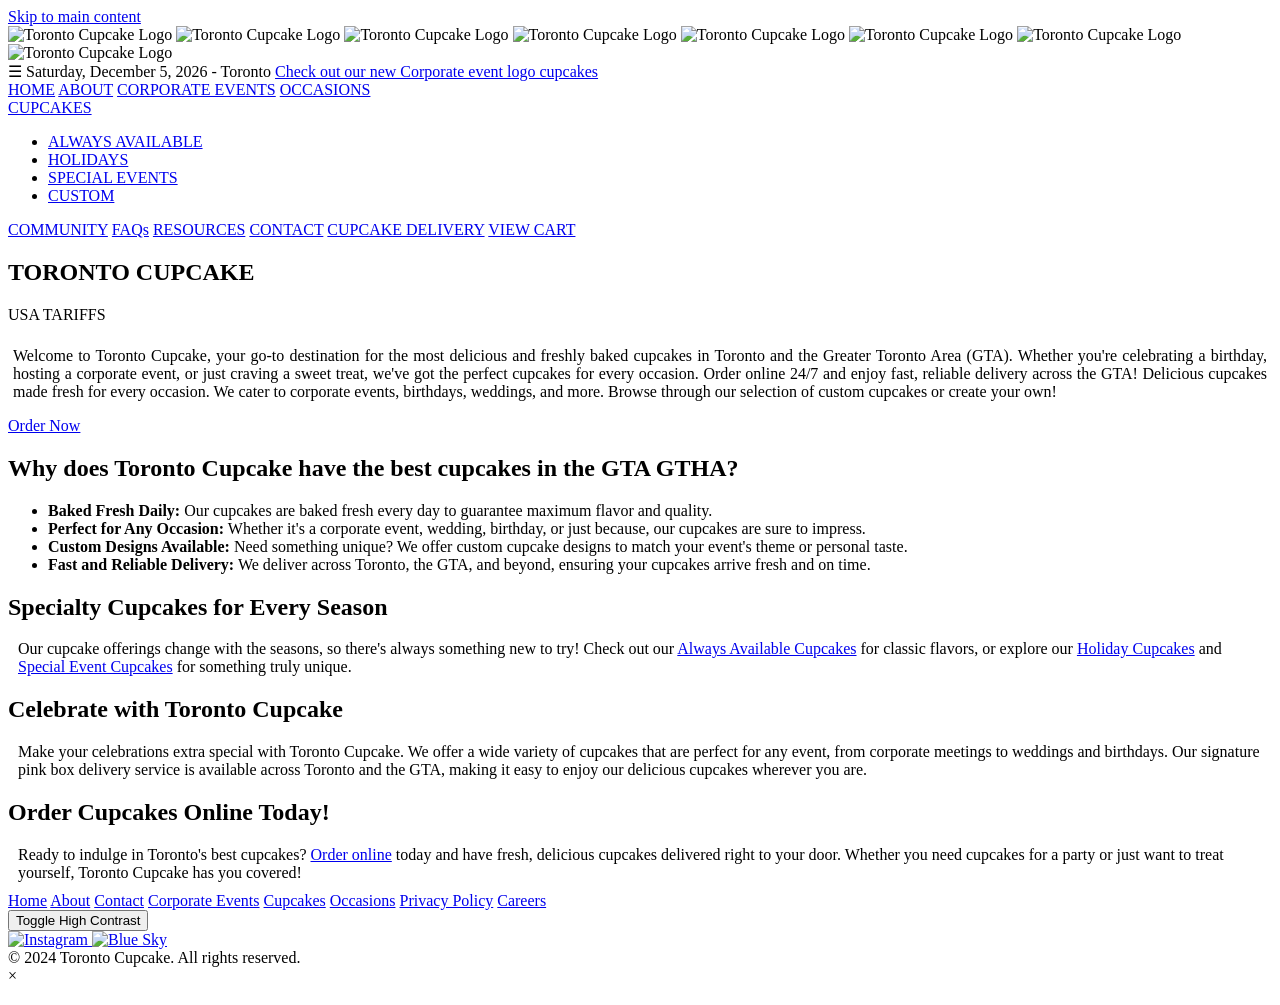
==== index.html @ e8a752e3 "Add files via upload" ====
<!DOCTYPE html>
<html lang="en">
<head>
<!-- Google Tag Manager -->
<script>(function(w,d,s,l,i){w[l]=w[l]||[];w[l].push({'gtm.start':
new Date().getTime(),event:'gtm.js'});var f=d.getElementsByTagName(s)[0],
j=d.createElement(s),dl=l!='dataLayer'?'&l='+l:'';j.async=true;j.src=
'https://www.googletagmanager.com/gtm.js?id='+i+dl;f.parentNode.insertBefore(j,f);
})(window,document,'script','dataLayer','GTM-TCFWH7NT');</script>
<!-- End Google Tag Manager -->
    <title>Toronto Cupcake - Home</title>
    <meta name="robots" content="index, follow">
    <meta name="description" content="Toronto Cupcake cupcakes baked fresh daily customized and delivered">
    <meta charset="UTF-8">
    <meta name="viewport" content="width=device-width, initial-scale=1.0">
        <!-- Open Graph Meta Tags (OG) for Social Media Optimization -->
    <meta property="og:title" content="Home Page for Toronto Cupcake"> <!-- Placeholder for the title -->
    <meta property="og:description" content="Toronto Cupcake cupakes baked fresh daily customized and delivered"> <!-- Placeholder for description -->
    <meta property="og:image" content="images/LogoTOCC,png"> <!-- Placeholder for an image URL -->
    <meta property="og:url" content="index.html"> <!-- Placeholder for the page URL -->
    <meta property="og:type" content="website"> <!-- This is usually 'website' for most pages -->
    <!-- Meta for twitter -->
    <meta name="twitter:card" content="summary_large_image">
    <meta name="twitter:title" content="Home Page for Toronto Cupcake">  <!-- Placeholder for page title -->
    <meta name="twitter:description" content="Toronto Cupcake cupakes baked fresh daily customized and delivered"> <!-- Placeholder for description -->
    <meta name="twitter:image" content="images/LogoTOCC,png"> <!-- Placeholder for an image URL -->
    <meta name="author" content="Toronto Cupcake"> 
    <link rel="stylesheet" href="css/torontocupcake.css">
    <link rel="shortcut icon" href="favicon.ico" />
    <link rel="canonical" href="index.html" />
    <link rel="apple-touch-icon" href="apple_touch_icon_180x180.png" sizes="180x180" />
    <link rel="apple-touch-icon" href="apple_touch_icon_152x152.png" sizes="152x152" />
    <link rel="apple-touch-icon" href="apple_touch_icon_120x120.png" sizes="120x120" />
    <link rel="apple-touch-icon" href="apple_touch_icon_57x57.png" sizes="57x57" />
    <link rel="apple-touch-icon-precomposed" href="apple_touch_icon_180x180.png" sizes="180x180" />
    <link rel="apple-touch-icon-precomposed" href="apple_touch_icon_152x152.png" sizes="152x152" />
    <link rel="apple-touch-icon-precomposed" href="apple_touch_icon_120x120.png" sizes="120x120" />
    <link rel="apple-touch-icon-precomposed" href="apple_touch_icon_57x57.png" sizes="57x57" />
<!-- Google tag (gtag.js) -->
<script async src="https://www.googletagmanager.com/gtag/js?id=G-WXZ913YS10"></script>
<script>
  window.dataLayer = window.dataLayer || [];
  function gtag(){dataLayer.push(arguments);}
  gtag('js', new Date());
  gtag('config', 'G-WXZ913YS10');
</script>
<!--Start of Tawk.to Script-->
<script type="text/javascript">
var Tawk_API=Tawk_API||{}, Tawk_LoadStart=new Date();
(function(){
var s1=document.createElement("script"),s0=document.getElementsByTagName("script")[0];
s1.async=true;
s1.src='https://embed.tawk.to/647d6f3f7957702c744bc774/1h24vl45j';
s1.charset='UTF-8';
s1.setAttribute('crossorigin','*');
s0.parentNode.insertBefore(s1,s0);
})();
</script>
<script type="application/ld+json">
{
  "@context": "https://schema.org",
  "@type": "Organization",
  "name": "Toronto Cupcake",
  "telephone": "647-478-9464",
  "url": "https://www.torontocupcake.com",
  "logo": "images/logo.png",
  "sameAs": [
    "https://www.instagram.com/torontocupcake"
  ]
}
</script>

<script type="application/ld+json">
{
  "@context": "https://schema.org",
  "@type": "LocalBusiness",
  "name": "Toronto Cupcake",
  "image": "images/logo.png",
  "url": "https://www.torontocupcake.com",
  "telephone": "647-478-9464",
  "address": {
  "@type": "PostalAddress",
  "addressLocality": "Toronto",
  "addressRegion": "ON",
  "addressCountry": "CA"
    },
  "contactPoint": [
    {
      "@type": "ContactPoint",
      "telephone": "+1-877-334-9468",
      "contactType": "Customer Service",
      "areaServed": "North America"
    },
    {
      "@type": "ContactPoint",
      "telephone": "+001-647-478-9464",
      "contactType": "Customer Service",
      "areaServed": "Outside North America"
    },
    {
      "@type": "ContactPoint",
      "telephone": "647-478-9464",
      "contactType": "Customer Service",
      "areaServed": "Toronto and GTA"
    }
  ],
  "email": "mailto:inquiry@torontocupcake.com",
"areaServed": [
    {
      "@type": "Place",
      "name": "Mississauga",
      "postalCode": ["l4t", "l4v", "l4w", "l4x", "l4y", "l4z", "l5a", "l5b", "l5c", "l5e", "l5g", "l5h", "l5j", "l5k", "l5l", "l5m", "l5n", "l5p", "l5r", "l5s", "l5t", "l5v", "l5w"]
    },
    {
      "@type": "Place",
      "name": "Toronto",
      "postalCode": ["m4b", "m4c", "m4e", "m4h", "m4j", "m4k", "m4l", "m4m", "m4s", "m4t", "m4v", "m4w", "m4x", "m4y", "m5a", "m5b", "m5c", "m5e", "m5g", "m5h", "m5j", "m5k", "m5l", "m5p", "m5r", "m5s", "m5t", "m5v", "m5w", "m5x", "m6g", "m6h", "m6j", "m6k", "m7a"]
    },
    {
      "@type": "Place",
      "name": "Scarborough",
      "postalCode": ["m1g", "m1h", "m1j", "m1k", "m1l", "m1m", "m1n", "m1p", "m1r", "m1b", "m1c", "m1e", "m1s", "m1t", "m1v", "m1w", "m1x"]
    },
    {
      "@type": "Place",
      "name": "North York",
      "postalCode": ["m2l", "m2p", "m3a", "m3b", "m3c", "m4a", "m4g", "m4n", "m4p", "m4r", "m5m", "m5n", "m6a", "m6b", "m6c", "m6e", "m6l", "m6m", "m6n", "m2h", "m2j", "m2k", "m2m", "m2n", "m2r", "m3h", "m3j", "m3k", "m3m", "m3l", "m3n", "m3r"]
    },
    {
      "@type": "Place",
      "name": "Etobicoke",
      "postalCode": ["m8v", "m8w", "m8x", "m8y", "m8z", "m9a", "m9b", "m9n", "m9p", "m9r", "m9c", "m9l", "m9m", "m9v", "m9w"]
    },
    {
      "@type": "Place",
      "name": "Vaughan",
      "postalCode": ["l4h", "l4j", "l4k", "l4l", "l6a", "l6b", "l6c", "l6e"]
    },
    {
      "@type": "Place",
      "name": "Brampton",
      "postalCode": ["l6p", "l6r", "l6s", "l6t", "l6v", "l6w", "l6x", "l6y", "l6z", "l7a"]
    },
    {
      "@type": "Place",
      "name": "Hamilton",
      "postalCode": ["l0r", "l8l", "l8m", "l8n", "l8p", "l8r", "l8s", "l8t", "l8v", "l8w", "l9a", "l9b", "l9c", "l9h", "l9k"]
    },
    {
      "@type": "Place",
      "name": "Oshawa",
      "postalCode": ["l1e", "l1g", "l1h", "l1j", "l1k", "l1n", "l1p", "l1r", "l1s"]
    },
    {
      "@type": "Place",
      "name": "Markham",
      "postalCode": ["l3p", "l3r", "l3s", "l3t", "l6c", "l6e", "l6g"]
    },
    {
      "@type": "Place",
      "name": "Ajax",
      "postalCode": ["l1s", "l1t", "l1z"]
    },
    {
      "@type": "Place",
      "name": "Pickering",
      "postalCode": ["l1v", "l1w", "l1x", "l1y"]
    },
    {
      "@type": "Place",
      "name": "Aurora",
      "postalCode": ["l4g"]
    },
    {
      "@type": "Place",
      "name": "Richmond Hill",
      "postalCode": ["l4b", "l4c", "l4e", "l4s"]
    },
    {
      "@type": "Place",
      "name": "King City",
      "postalCode": ["l7b"]
    },
    {
      "@type": "Place",
      "name": "Oakville",
      "postalCode": ["l6h", "l6j", "l6k", "l6l", "l6m"]
    },
    {
      "@type": "Place",
      "name": "Milton",
      "postalCode": ["l9t"]
    },
    {
      "@type": "Place",
      "name": "Scugog",
      "postalCode": ["l9l"]
    },
    {
      "@type": "Place",
      "name": "Burlington",
      "postalCode": ["l7l", "l7m", "l7n", "l7p", "l7r", "l7t"]
    },
    {
      "@type": "Place",
      "name": "Clarington",
      "postalCode": ["l1b", "l1c", "l1e", "l1h"]
    },
    {
      "@type": "Place",
      "name": "Uxbridge",
      "postalCode": ["l9p"]
    },
    {
      "@type": "Place",
      "name": "Georgina",
      "postalCode": ["l0e", "l4p"]
    },
    {
      "@type": "Place",
      "name": "Whitchurch-Stouffville",
      "postalCode": ["l4a"]
    },
    {
      "@type": "Place",
      "name": "East Gwillimbury",
      "postalCode": ["l0g", "l9n"]
    },
    {
      "@type": "Place",
      "name": "Halton Hills",
      "postalCode": ["l7g"]
    },
    {
      "@type": "Place",
      "name": "Newmarket",
      "postalCode": ["l3x", "l3y"]
    },
    {
      "@type": "Place",
      "name": "Brock",
      "postalCode": ["l0e", "l0k"]
    },
    {
      "@type": "Place",
      "name": "Whitby",
      "postalCode": ["l1m", "l1n", "l1p", "l1r"]
    }
  ],
  "openingHours": "Mo-Su 07:00-22:00",
  "priceRange": "$$",
  "servesCuisine": "Desserts",
  "category": ["Cupcake Bakery", "Catering", "Retail"]
}
</script>
</head>

<body>
    <a href="#main-content" class="skip-link">Skip to main content</a>
<header class="masthead"  role="banner">
    <div class="logo-container">
            <img src="images/transparent-TO-logo.png" alt="Toronto Cupcake Logo" class="logo">
            <img src="images/transparent-TO-logo.png" alt="Toronto Cupcake Logo" class="logo" aria-hidden="true">
            <img src="images/transparent-TO-logo.png" alt="Toronto Cupcake Logo" class="logo" aria-hidden="true">
            <img src="images/transparent-TO-logo.png" alt="Toronto Cupcake Logo" class="logo" aria-hidden="true">
            <img src="images/transparent-TO-logo.png" alt="Toronto Cupcake Logo" class="logo" aria-hidden="true">
            <img src="images/transparent-TO-logo.png" alt="Toronto Cupcake Logo" class="logo" aria-hidden="true">
            <img src="images/transparent-TO-logo.png" alt="Toronto Cupcake Logo" class="logo" aria-hidden="true">       
            <img src="images/transparent-TO-logo.png" alt="Toronto Cupcake Logo" class="logo" aria-hidden="true">     
    </div>

    <div class="pink-bar">
        <span class="openNav" aria-label="Open Navigation">&#9776;</span> <!-- Hamburger icon -->
        <span class="date-text"></span>
        <span class="promo-text"><a href="#" aria-label="Check out our new Corporate event logo cupcakes">Check out our new Corporate event logo cupcakes</a></span>
    </div>
</header>


<!-- Sidenav (Hamburger Menu) -->
<div id="mySidenav" class="sidenav"  role="navigation" aria-label="Main Navigation" aria-live="polite">
        <a href="index.html" aria-label="Toronto Cupcake's home page">HOME</a>
        <a href="about.html" aria-label="About Toronto Cupcake">ABOUT</a>
        <a href="CorporateEvents.html" aria-label="Page for Corporate events">CORPORATE EVENTS</a>
        <a  href="occasions.html" aria-label="Some occasions Toronto Cupcake supports">OCCASIONS</a>
    <div class="submenu-parent">
        <a href="#" class="submenu-toggle"  aria-expanded="false" aria-controls="submenu1" aria-label="Expand Cupcake options">CUPCAKES</a>
            <ul id="submenu1" class="submenu" aria-hidden="true">
                <li><a href="cupcakes.html#Always-Available" aria-label="Cupcakes available every day">ALWAYS AVAILABLE</a></li>
                <li><a href="cupcakes.html#Holidays" aria-label="Cupcakes available for different holidays">HOLIDAYS</a></li>
                <li><a href="cupcakes.html#Special-Events" aria-label="Cupcakes available for special events">SPECIAL EVENTS</a></li>
                <li><a href="cupcakes.html#Custom" aria-label="Cupcakes customized">CUSTOM</a></li>
            </ul>
    </div>
        <a href="givingback.html" aria-label="Toronto Cupcake's community page">COMMUNITY</a>
        <a href="faqs.html" aria-label="Toronto Cupcake Facts and Questions">FAQs</a>
        <a href="resources.html" aria-label="Resources that might prove helpful">RESOURCES</a>
        <a href="contact.html" aria-label="Toronto Cupcake contact information" >CONTACT</a>
        <a href="delivery.html" aria-label="Toronto Cupcake delivery">CUPCAKE DELIVERY</a> 
        <a href="cgi-bin/html-cart/html-cart.cgi?action=display_cart&amp;page=cupcakes.html" aria-label="Shopping Cart">VIEW CART</a>    
</div>

  <!-- Main Content Section -->
  <main  id="main-content">
    <section>
      <h1 class="center wide-large fontsize2-5">TORONTO CUPCAKE</h1>
      <div id="announcement-banner" class="hidden">
        <button id="announcement-trigger"></button>
      </div>

        <picture class="center">
            <source media="(max-width: 600px)" srcset="images/main-mobile.webp">
            <source media="(max-width: 992px)" srcset="images/main-tablet.webp">
            <img src="images/main-desktop.webp" alt="Toronto cupcake - Toronto cupcakes">
        </picture>
    </section>

    <section>
<!-- Welcome Paragraph -->
<p class="center" style="margin: 5px; text-align: justify;">
    Welcome to Toronto Cupcake, your go-to destination for the most delicious and freshly baked cupcakes in Toronto and the Greater Toronto Area (GTA). Whether you're celebrating a birthday, hosting a corporate event, or just craving a sweet treat, we've got the perfect cupcakes for every occasion. Order online 24/7 and enjoy fast, reliable delivery across the GTA!  Delicious cupcakes made fresh for every occasion. We cater to corporate events, birthdays, weddings, and more. Browse through our selection of custom cupcakes or create your own!<p class="center">
      <a href="cupcakes.html" class="order-now-btn" aria-label="Order Now">Order Now</a></p>
</p>
<!-- Why are Toronto Cupcake the best in the GTA GTHA -->
<h2 class="center">Why does Toronto Cupcake have the best cupcakes in the GTA GTHA?</h2>
<div class="content flex-container" >
    <div class="flex-item">
        <ul  >
            <li><strong>Baked Fresh Daily:</strong> Our cupcakes are baked fresh every day to guarantee maximum flavor and quality.</li>
            <li><strong>Perfect for Any Occasion:</strong> Whether it's a corporate event, wedding, birthday, or just because, our cupcakes are sure to impress.</li>
            <li><strong>Custom Designs Available:</strong> Need something unique? We offer custom cupcake designs to match your event's theme or personal taste.</li>
            <li><strong>Fast and Reliable Delivery:</strong> We deliver across Toronto, the GTA, and beyond, ensuring your cupcakes arrive fresh and on time.</li>
        </ul>
    </div>
</div>

<!-- Specialty Cupcakes for Every Season -->
<h2 class="center">Specialty Cupcakes for Every Season</h2>
<p  style="margin: 10px;">
    Our cupcake offerings change with the seasons, so there's always something new to try! Check out our <a href="cupcakes.html#Always-Available">Always Available Cupcakes</a> for classic flavors, or explore our <a href="cupcakes.html#Holidays">Holiday Cupcakes</a> and <a href="cupcakes.html#Special-Events">Special Event Cupcakes</a> for something truly unique.
</p>

<!-- Celebrate with Toronto Cupcake -->
<h2 class="center">Celebrate with Toronto Cupcake</h2>
<p style="margin: 10px;">
    Make your celebrations extra special with Toronto Cupcake. We offer a wide variety of cupcakes that are perfect for any event, from corporate meetings to weddings and birthdays. Our signature pink box delivery service is available across Toronto and the GTA, making it easy to enjoy our delicious cupcakes wherever you are.
</p>

<!-- Order Cupcakes Online -->
<h2 class="center">Order Cupcakes Online Today!</h2>
<p style="margin: 10px;">
    Ready to indulge in Toronto's best cupcakes? <a href="cupcakes.html">Order online</a> today and have fresh, delicious cupcakes delivered right to your door. Whether you need cupcakes for a party or just want to treat yourself, Toronto Cupcake has you covered!
</p>

  </main>

<!-- Footer Section  -->
<footer class="footer" role="contentinfo">
  <div class="footer-container">
      <!-- Quick Navigation -->
      <div class="footer-nav">
          <a href="index.html" aria-label="Home Page">Home</a>
          <a href="about.html" aria-label="About Toronto Cupcake">About</a>
          <a href="contact.html" aria-label="Toronto Cupcake contact information">Contact</a>
          <a href="CorporateEvents.html" aria-label="Page for Corporate events">Corporate Events</a>
          <a href="cupcakes.html" aria-label="Cupcakes">Cupcakes</a>
          <a  href="occasions.html" aria-label="Some occasions Toronto Cupcake supports">Occasions</a>
          <a href="privacy.html" aria-label="Privacy Policy">Privacy Policy</a>
          <a href="EmploymentOpportunities.html" aria-label="Employment Opportunities">Careers</a>
      </div>
      <button class="btn" id="contrast-toggle" aria-pressed="false" aria-label="Toggle high contrast mode">Toggle High Contrast</button>
      <!-- Social Media (optional) -->
      <div class="footer-social">
          <a href="https://www.instagram.com/torontocupcake/" target="_blank">
              <img src="images/instagram-white.webp" alt="Instagram">
          </a>
          <a href="https://bsky.app/profile/torontocupcake.bsky.social" target="_blank">
            <img src="../../images/Bluesky_Logo.png" alt="Blue Sky">
          </a>
          <!-- Add other social media icons if needed -->
      </div>
      
      <!-- Copyright -->
      <div class="footer-copyright">
          &copy; 2024 Toronto Cupcake. All rights reserved.
      </div>
  </div>
</footer>

  <!-- Scripts -->
  <script>
    document.addEventListener('DOMContentLoaded', function () {
        // console.log('Scripts loaded: DOMContentLoaded event fired');
  
        // High Contrast Toggle
        function setupContrastToggle() {
            const contrastToggle = document.getElementById('contrast-toggle');
            const body = document.body;
  
            if (!contrastToggle) {
                console.error('Contrast toggle button not found');
                return;
            }
  
            const prefersHighContrast = window.matchMedia('(prefers-contrast: more)');
  
            function applyHighContrast(isHighContrast) {
                // console.log(`Applying high contrast: ${isHighContrast}`);
                if (isHighContrast) {
                    body.classList.add('high-contrast');
                    localStorage.setItem('high-contrast', 'true');
                } else {
                    body.classList.remove('high-contrast');
                    localStorage.setItem('high-contrast', 'false');
                }
                contrastToggle.setAttribute('aria-pressed', isHighContrast.toString());
            }
  
            const savedContrast = localStorage.getItem('high-contrast');
            if (savedContrast === 'true') {
                applyHighContrast(true);
            } else if (savedContrast === 'false') {
                applyHighContrast(false);
            } else if (prefersHighContrast.matches) {
                applyHighContrast(true);
            }
  
            contrastToggle.addEventListener('click', function () {
                const isCurrentlyHighContrast = body.classList.contains('high-contrast');
                applyHighContrast(!isCurrentlyHighContrast);
            });
  
            prefersHighContrast.addEventListener('change', (e) => {
                if (localStorage.getItem('high-contrast') === null) {
                    applyHighContrast(e.matches);
                }
            });
        }
        // Sidenav Setup
        function setupSidenav() {
            const sidenav = document.getElementById('mySidenav');
            const openNavButton = document.querySelector('.openNav');
            if (!sidenav || !openNavButton) return;
  
            function openNav() {
                sidenav.classList.add('open');
                document.body.classList.add('sidenav-open');
            }
  
            function closeNav() {
                sidenav.classList.remove('open');
                document.body.classList.remove('sidenav-open');
            }
  
            openNavButton.addEventListener('click', openNav);
            const sidenavSubmenuToggles = sidenav.querySelectorAll('.submenu-toggle');

            sidenavSubmenuToggles.forEach((toggle) => {
                toggle.addEventListener('click', function (event) {
                    event.preventDefault();
                    event.stopPropagation();

                    const isExpanded = toggle.getAttribute('aria-expanded') === 'true';
                    toggle.setAttribute('aria-expanded', (!isExpanded).toString());

                    const submenu = sidenav.querySelector(`#${toggle.getAttribute('aria-controls')}`);
                    submenu.setAttribute('aria-hidden', isExpanded.toString());

                    toggle.parentElement.classList.toggle('open');
                });
            });

            // Close sidenav when clicking outside or on a regular link (except submenu toggles)
            document.addEventListener('click', function (event) {
                const isSubmenuToggle = event.target.closest('.submenu-toggle');
                if (!sidenav.contains(event.target) && !event.target.closest('.openNav') && !isSubmenuToggle) {
                    sidenav.querySelectorAll('.submenu-parent.open').forEach((parent) => {
                        parent.classList.remove('open');
                        parent.querySelector('.submenu-toggle').setAttribute('aria-expanded', 'false');
                        parent.querySelector('.submenu').setAttribute('aria-hidden', 'true');
                    });
                    sidenav.classList.remove('open');
                    document.body.classList.remove('sidenav-open');
                }
            });

        }
        // Lazy Loading Setup
        function setupLazyLoading() {
            const images = document.querySelectorAll('img[data-src]');
            if (!images.length) return;
  
            const observer = new IntersectionObserver((entries) => {
                entries.forEach((entry) => {
                    if (entry.isIntersecting) {
                        const img = entry.target;
                        img.src = img.dataset.src;
                        observer.unobserve(img);
                    }
                });
            });
  
            images.forEach((img) => observer.observe(img));
        }
  
        // Accordion Setup
        function setupAccordion() {
            const accordionButtons = document.querySelectorAll('.accordion-btn');
            accordionButtons.forEach((button) => {
                button.addEventListener('click', function () {
                    const expanded = button.getAttribute('aria-expanded') === 'true';
                    button.setAttribute('aria-expanded', !expanded);
                    const content = button.nextElementSibling;
                    content.style.display = expanded ? 'none' : 'block';
                });
            });
        }
  
        // Date and Time Display
        function setupDateTimeDisplay() {
            const dateTextElement = document.querySelector('.date-text');
            if (!dateTextElement) return;
  
            const options = {
                timeZone: 'America/Toronto',
                weekday: 'long',
                year: 'numeric',
                month: 'long',
                day: 'numeric'
            };
  
            const now = new Date().toLocaleString('en-CA', options);
            dateTextElement.textContent = `${now} - Toronto`;
        }
  
        // Modal Setup
        function setupModal() {
            document.addEventListener('click', function (event) {
                const modals = document.querySelectorAll('.modal');
                modals.forEach((modal) => {
                    if (event.target === modal || event.target.closest('.modal-content')) {
                        modal.style.display = 'none';
                    }
                });
            });
        }
        function setupAnnouncement() {
    const announcementData = {
        "active": true,  // Set to false to hide
        "title": "USA TARIFFS",
        "message": `<p>At Toronto Cupcake, we've always been committed to using the best ingredients, sourcing locally whenever possible to support Canadian farmers and businesses. When Canadian options weren't available, we relied on long-standing partnerships with suppliers in the U.S. and Mexico to bring in high-quality ingredients like nuts, vanilla, and other key baking essentials.</p>
        
        <p>Unfortunately, recent U.S. trade policies have disrupted these partnerships, forcing us to look elsewhere for the ingredients that make our cupcakes special. While this change wasn't our choice, it has given us the opportunity to connect with new ethical and sustainable suppliers around the world—partners who share our commitment to quality and fair trade.</p>

        <p>We're disappointed that the U.S. has stepped away from the agreements that once ensured a reliable supply chain, but we're also excited about the new possibilities ahead. This shift allows us to explore even better ingredients while staying true to what makes Toronto Cupcake unique.</p>

        <p>We want to thank our amazing customers for your support as we navigate these changes. Rest assured, our cupcakes will continue to be made with love, care, and the best ingredients we can find—no matter where in the world they come from!</p>`
    };

    const banner = document.getElementById("announcement-banner");
    const modal = document.getElementById("announcement-modal");
    const modalTitle = document.getElementById("announcement-title");
    const modalText = document.getElementById("announcement-text");
    const closeBtn = document.querySelector(".modal-close");

    if (announcementData.active && banner) {
        banner.textContent = announcementData.title;
        banner.style.display = "block"; // Show banner
    }

    if (banner) {
        banner.addEventListener("click", function () {
            modalTitle.textContent = announcementData.title;
            modalText.innerHTML = announcementData.message;  // Use innerHTML to allow formatted content
            modal.classList.add("show");
        });
    }

    if (closeBtn) {
        closeBtn.addEventListener("click", function () {
            modal.classList.remove("show");
        });
    }

    // Close modal when clicking outside of it
    window.addEventListener("click", function (event) {
        if (event.target === modal) {
            modal.classList.remove("show");
        }
    });
}

  
        // Initialize all features
        setupContrastToggle();
        setupSidenav();
        setupLazyLoading();
        setupAccordion();
        setupDateTimeDisplay();
        setupModal();
        setupAnnouncement();
    });
  </script>
    
<script>

      // Tawk.to live chat script
      var Tawk_API = Tawk_API || {}, Tawk_LoadStart = new Date();
      (function(){
      var s1 = document.createElement("script"), s0 = document.getElementsByTagName("script")[0];
      s1.async = true;
      s1.src = 'https://embed.tawk.to/647d6f3f7957702c744bc774/1h24vl45j';
      s1.charset = 'UTF-8';
      s1.setAttribute('crossorigin', '*');
      s0.parentNode.insertBefore(s1, s0);
      })();
  </script>
<div id="announcement-modal">
  <div class="modal-content">
      <span class="modal-close">&times;</span>
      <h2 id="announcement-title"></h2>
      <p id="announcement-text"></p>
  </div>
</div>
</body>
</html>
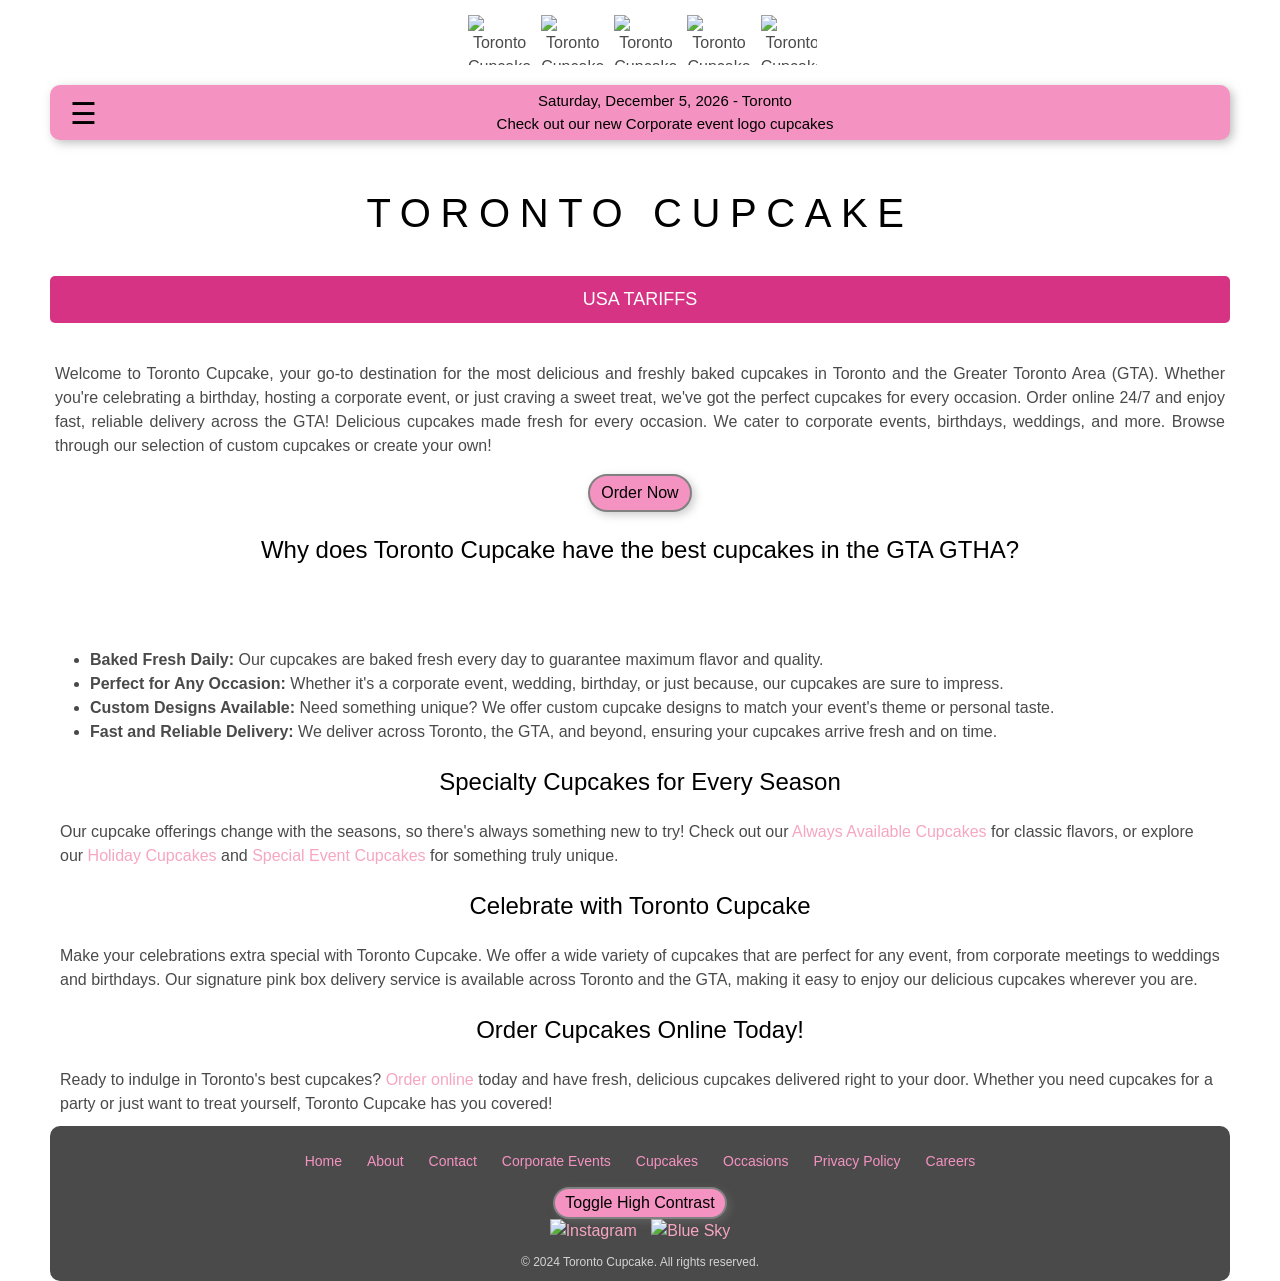
==== commit ca32d0e5: "Website" ====
--- a/index.html
+++ b/index.html
@@ -375,7 +375,7 @@
               <img src="images/instagram-white.webp" alt="Instagram">
           </a>
           <a href="https://bsky.app/profile/torontocupcake.bsky.social" target="_blank">
-            <img src="../../images/Bluesky_Logo.png" alt="Blue Sky">
+            <img src="images/Bluesky_Logo.png" alt="Blue Sky">
           </a>
           <!-- Add other social media icons if needed -->
       </div>
--- a/css/torontocupcake.css
+++ b/css/torontocupcake.css
@@ -0,0 +1,1150 @@
+/* Basic Styles */
+html {
+    font-size: 16px; /* Base font size for the whole site */
+}
+body {
+    font-family: Tahoma, Arial, sans-serif;
+    margin: 0 50px;
+    box-sizing: border-box; /* Ensure padding/margins don't break layouts */
+}
+.text-primary {color: #f493c1; } /* TOCC pink */
+/* Centering Elements */
+.center {
+    display: block;
+    margin-left: auto;
+    margin-right: auto;
+    text-align: center;
+}
+
+/* Headers */
+h1, h2, h3, h4 {
+    font-family: Tahoma, Arial, sans-serif;
+    font-weight: 500;
+}
+h1, h2 {
+    color: black;
+}
+h3, h4 {
+    color: #4a4a4a; /* Dark Gray */
+}
+
+/* Font Size Classes */
+.fontsize8 { font-size: 14px;}
+.fontsize18 { font-size: 18px; }
+.fontsize2 { font-size: 2rem; }
+.fontsize2-5 { font-size: 2.5rem; }
+.fontsize3 { font-size: 3rem; }
+
+/* Body Text */
+body, p {
+    font-size: 1rem;
+    line-height: 1.5;
+    color: #4a4a4a; /* Dark Gray */
+}
+
+/* Letter Spacing */
+.wide-medium { letter-spacing: .2rem; }
+.wide-large { letter-spacing: .6rem; }
+
+/* Links */
+/* Default link color */
+a {
+    color: #f6a6c1; /* Lovely pink */
+    text-decoration: none;
+}
+
+/* On hover, keep a visual cue */
+a:hover {
+    text-decoration: underline;
+}
+
+
+/* Content */
+.content {
+    margin-top: 80px; /* Push content down to avoid overlap */
+}
+
+/* Masthead Styles */
+.masthead {
+    text-align: center;
+    background-color: white;
+    padding: 10px 0;
+}
+
+/* Logo Container */
+.logo-container {
+    display: flex;
+    justify-content: space-between;
+    align-items: center;
+    max-width: 30%;
+    margin: 5px auto 20px;
+    overflow: hidden; /* Prevent wrapping */
+}
+.logo {
+    height: 50px;
+    margin: 0 5px;
+}
+
+/* Pink Bar */
+.pink-bar {
+    display: flex;
+    align-items: center;
+    justify-content: center;
+    position: relative;
+    background-color: #f493c1;
+    width: auto; /* Auto width to avoid full stretch */
+    margin: 0; /* Margin to match content width */
+    padding: 5px 15px;
+    border-radius: 10px;
+    color: white;
+    font-size: 15px;
+    text-align: center;
+    flex-direction: column;
+    box-shadow: 3px 3px 10px rgba(128, 128, 128, 0.5);
+}
+
+@media (max-width: 768px) {
+    .pink-bar {
+        width: 95%; /* Adjust width for smaller screens */
+        margin: 0 auto; /* Center align */
+    }
+}
+
+/* Additional Media Queries */
+@media (max-width: 600px) {
+    .pink-bar {
+        width: 95%;
+        padding: 5px 15px;
+        margin: 5px auto;
+    }
+}
+
+/* Hamburger Icon */
+.openNav {
+    position: absolute;
+    left: 10px;
+    top: 50%;
+    transform: translateY(-50%);
+    cursor: pointer;
+    font-size: 30px;
+    color: black;
+    z-index: 1001;
+}
+
+/* Date Text */
+.date-text, .promo-text {
+    margin: 0;
+    width: 90%;
+    color: black;
+}
+
+/* Promo Text */
+.promo-text a {
+    text-decoration: none;
+    color: black;
+}
+
+/* Tablet and Mobile View - Hide 4 logos */
+@media (max-width: 1200px) {
+    .logo-container img:nth-child(n+5) {
+        display: none; /* Hide logos 5-8 on screens smaller than 1200px */
+    }
+    .logo-container {
+        justify-content: center;
+        max-width: 100%;
+    }
+}
+
+@media (max-width: 992px) {
+    .logo-container img:nth-child(n+5) {
+        display: none; /* Keep logos 5-8 hidden */
+    }
+    .logo-container {
+        max-width: 100%; /* Stretch the container to the width of the screen */
+        justify-content: center;
+    }
+}
+    .pink-bar {
+        flex-direction: column;
+        text-align: center;
+    }
+    .openNav {
+        align-self: flex-start;
+        margin-left: 10px;
+    }
+    .date-text, .promo-text {
+        text-align: center;
+        margin-left: 50px;
+        width: 100%;
+    }
+
+/* Mobile & Tablet View Adjustments */
+@media (max-width: 600px) {
+    .pink-bar {
+        width: 95%;
+        padding: 5px 15px;
+        margin: 5px auto;
+    }
+    .flex-container {
+        display: block;
+        width: 100%;
+        padding: 0 15px;
+    }
+    .flex-item {
+        width: 100%;
+        margin: 0 auto;
+    }
+    ul {
+        padding-left: 0;
+        margin-left: 0;
+        width: 100%;
+    }
+    li {
+        padding-left: 0;
+        padding-right: 20px;
+        margin-left: 0;
+        width: 100%;
+        margin-bottom: 10px;
+    }
+    .footer-container {
+        padding: 0 10px;
+    }
+    .footer-nav {
+        flex-direction: column;
+        gap: 10px;
+    }
+    .footer-nav a {
+        text-align: center;
+        margin: 5px 0;
+    }
+}
+
+/* Tablet View Adjustments */
+@media (min-width: 601px) and (max-width: 992px) {
+    .pink-bar {
+        width: 95%;
+        padding: 10px 20px;
+        margin: 5px auto;
+    }
+}
+
+/* Sidenav */
+.sidenav {
+    height: calc(80%);
+    top: 90px;
+    border-radius: 10px;
+    width: 0;
+    position: fixed;
+    z-index: 1000;
+    left: 0;
+    background-color: #f493c1;
+    overflow-x: hidden;
+    transition: 0.5s;
+    padding-top: 30px;
+    box-shadow: 3px 3px 10px rgba(128, 128, 128, 0.5);
+}
+.sidenav a {
+    padding: 8px 8px 8px 32px;
+    font-size: 18px;
+    color: #4a4a4a; /*dark gray */
+    display: block;
+    transition: 0.3s;
+}
+.sidenav a:hover {
+    background-color: #f6a6c1;
+}
+.sidenav.open {
+    width: 200px;
+}
+.sidenav-open .openNav {
+    display: none; /* Hide hamburger */
+}
+.sidenav .submenu-parent {
+    position: relative;
+}
+.sidenav .submenu-parent a {
+    font-size: 18px; /* Match other links */
+    color: #4a4a4a;
+    font-weight: normal; /* Remove bold style if applied */
+}
+.sidenav .submenu-toggle, .sidenav .submenu li a {
+    font-size: 16px;
+    color: #4a4a4a; /*dark gray */
+}
+.sidenav .submenu {
+    display: none;
+    list-style: none;
+    padding-left: 40px;
+    margin: 0;
+    overflow: visible;
+}
+.sidenav .submenu li {
+    padding: 5px 0;
+}
+.sidenav .submenu-parent.open .submenu, .sidenav .submenu-parent:hover .submenu {
+    display: block;
+}
+
+@media (max-width: 768px) {
+    .sidenav .submenu {
+        position: relative;
+        left: 0;
+        width: 100%; /* Ensure it doesn't exceed the sidenav width */
+    }
+}
+/* Footer Styles */
+.footer {
+    background-color: #4a4a4a; /* Dark Gray Background */
+    color: white;
+    padding: 10px;
+    text-align: center;
+    border-radius: 10px;
+    max-width: 100%;
+    margin: 5px auto 0;
+    overflow: hidden;
+}
+.footer-container {
+    max-width: 100%;
+    margin: 0 auto;
+    display: flex;
+    flex-direction: column;
+    justify-content: center;
+    align-items: center;
+}
+.footer-nav {
+    display: flex;
+    flex-wrap: wrap;
+    gap: 15px;
+    justify-content: center;
+    width: 100%;
+    margin: 10px 0;
+}
+.footer-nav a {
+    color: #f493c1; /* Pink links */
+    font-size: 14px;
+    padding: 5px;
+    word-wrap: break-word;
+}
+.footer-nav a:hover {
+    text-decoration: underline;
+}
+.footer-social a img {
+    width: 30px;
+    margin: 0 5px;
+}
+.footer-copyright {
+    font-size: 12px;
+    color: #d3d3d3; /* Lighter Gray for Text */
+    margin-top: 10px;
+}
+
+/* Button Styles */
+.btn, .order-now-btn, .add-to-cart-btn, .place-order-btn, .update-btn, .confirm-order-btn, .submit-btn, .clear-btn {
+    background-color: #f493c1; /* Pink color */
+    color: black;
+    padding: 5px 10px;
+    font-size: 1rem;
+    border: 2px solid #808080; /* Gray border */
+    border-radius: 20px;
+    display: inline-block;
+    text-align: center;
+    cursor: pointer;
+    transition: background-color 0.3s ease, box-shadow 0.3s ease;
+    box-shadow: 3px 3px 8px rgba(128, 128, 128, 0.4);
+    min-width: 80px;
+}
+.btn:hover, .order-now-btn:hover, .place-order-btn:hover, .update-btn:hover, .confirm-order-btn:hover, .submit-btn:hover, .clear-btn:hover {
+    background-color: #f6a6c1;
+    box-shadow: 0 5px 10px rgba(0, 0, 0, 0.1);
+}
+.add-to-cart-btn {
+    background-color: #4a4a4a; /* Dark Gray */
+}
+.add-to-cart-btn:hover {
+    background-color: #6a6a6a; /* Lighter Gray */
+}
+.accordion-btn {
+    background-color: #f493c1; /* Pink */
+    color: black;
+    padding: 15px;
+    text-align: left;
+    border: none;
+    outline: none;
+    width: 100%;
+    margin-bottom: 5px;
+    border-radius: 10px;
+    box-shadow: 2px 2px 5px rgba(0, 0, 0, 0.2);
+    cursor: pointer;
+    transition: background-color 0.3s ease;
+}
+
+.accordion-btn:hover {
+    background-color: #e17eac; /* Slightly darker pink on hover */
+}
+
+.accordion-content {
+    display: none;
+    padding: 15px;
+    border-radius: 10px;
+    background-color: #f9f9f9;
+    box-shadow: 2px 2px 5px rgba(0, 0, 0, 0.1);
+    margin-top: 10px;
+}
+
+.accordion-content p {
+    margin: 0;
+}
+
+.accordion-btn[aria-expanded="true"] {
+    background-color: #f6a6c1;
+}
+
+.accordion div[hidden] {
+    display: none;
+}
+
+/* Grid System */
+/* Grid Container for Two-Column Layout */
+.grid-container {
+    display: grid;
+    grid-template-columns: repeat(2, 1fr); /* Default to two equal columns */
+    gap: 20px; /* Space between items */
+    align-items: start; /* Align items to the start of the row */
+}
+
+/* Ensure Single Column on Smaller Screens */
+@media (max-width: 768px) {
+    .grid-container {
+        grid-template-columns: 1fr; /* Single column layout */
+    }
+}
+
+/* Optional: Add a Specific Class for Three Columns if Needed */
+.grid-container-three-column {
+    grid-template-columns: repeat(3, 1fr); /* Three equal columns */
+    gap: 20px; /* Space between items */
+}
+
+@media (max-width: 992px) {
+    .grid-container-three-column {
+        grid-template-columns: 1fr 1fr; /* Two columns on medium screens */
+    }
+}
+
+@media (max-width: 768px) {
+    .grid-container-three-column {
+        grid-template-columns: 1fr; /* Single column layout on small screens */
+    }
+}
+
+/* Unvisited link */
+.order-number-link:link {
+    color: red;
+}
+
+/* Visited link */
+.order-number-link:visited {
+    color: black;
+}
+
+
+
+
+/* General high-contrast mode styles */
+body.high-contrast {
+    color: black !important;
+    background-color: white !important;
+    font-family: Arial, sans-serif;
+}
+
+/* Links in high contrast mode */
+body.high-contrast a {
+    color: black !important;
+    text-decoration: underline !important;
+}
+
+body.high-contrast a:hover,
+body.high-contrast a:focus {
+    background-color: black !important;
+    color: white !important;
+    outline: 2px solid white !important;
+}
+
+/* Buttons in high contrast mode */
+body.high-contrast .btn {
+    background-color: black !important;
+    color: white !important;
+}
+
+body.high-contrast .btn:hover,
+body.high-contrast .btn:focus {
+    background-color: white !important;
+    color: black !important;
+    outline: 2px solid black !important;
+}
+
+/* High contrast text-primary styles */
+body.high-contrast .text-primary {
+    color: black !important;
+}
+
+/* Prefers-contrast media query for text-primary */
+@media (prefers-contrast: more) {
+    .text-primary {
+        color: black !important; /* Override default */
+    }
+}
+
+/* Combine high-contrast styles for text-primary and links */
+body.high-contrast .text-primary,
+body.high-contrast a {
+    color: black !important;
+    text-decoration: underline !important;
+    background-color: transparent !important;
+    outline: none !important;
+}
+
+/* Footer links in high contrast mode */
+body.high-contrast .footer-nav a {
+    color: white !important;
+    text-decoration: underline !important;
+}
+
+/* Footer links hover and focus in high contrast mode */
+body.high-contrast .footer-nav a:hover,
+body.high-contrast .footer-nav a:focus {
+    background-color: black !important;
+    color: white !important;
+    outline: 2px solid white !important;
+}
+
+/* Add other necessary elements or overrides as needed */
+
+.text-large {
+    font-size: 1.25rem; /* Equivalent to w3-large */
+}
+
+.text-medium {
+    font-size: 1rem; /* Equivalent to w3-medium */
+}
+
+
+/* Image Styles */
+.rounded-img {
+    border-radius: 10px; /* Rounded corners */
+    box-shadow: 0 5px 15px rgba(0, 0, 0, 0.1); /* Subtle shadow */
+}
+
+/* Section Styling */
+.section {
+    padding: 20px;
+    border-radius: 10px;
+    margin-bottom: 20px;
+}
+
+/* Slideshow Container */
+.slideshow-container {
+    position: relative;
+    max-width: 100%;
+    margin: auto;
+    overflow: hidden; /* Hide anything that extends outside */
+    box-shadow: 0 5px 15px rgba(0, 0, 0, 0.1); /* Subtle shadow */
+    border-radius: 10px;
+}
+
+/* Hide the images by default */
+.mySlides {
+    display: none;
+}
+
+/* Fading animation */
+.fade {
+    animation-name: fade;
+    animation-duration: 1.5s;
+}
+
+@keyframes fade {
+    from {opacity: .4}
+    to {opacity: 1}
+}
+
+/* Next & previous buttons */
+.prev, .next {
+    cursor: pointer;
+    position: absolute;
+    top: 50%;
+    width: auto;
+    padding: 16px;
+    margin-top: -22px;
+    color: white;
+    font-weight: bold;
+    font-size: 18px;
+    transition: 0.6s ease;
+    border-radius: 0 3px 3px 0;
+    user-select: none;
+}
+
+.next {
+    right: 0;
+    border-radius: 3px 0 0 3px;
+}
+
+.prev:hover, .next:hover {
+    background-color: rgba(0,0,0,0.8);
+}
+
+/* The dots/circles */
+.dot {
+    cursor: pointer;
+    height: 15px;
+    width: 15px;
+    margin: 0 2px;
+    background-color: #bbb;
+    border-radius: 50%;
+    display: inline-block;
+    transition: background-color 0.6s ease;
+}
+
+.active, .dot:hover {
+    background-color: #717171;
+}
+
+/* Text position */
+.text {
+    color: #f2f2f2;
+    font-size: 15px;
+    padding: 8px 12px;
+    position: absolute;
+    bottom: 8px;
+    width: 100%;
+    text-align: center;
+}
+
+/* Colour Overrides */
+.color-black {color: #000000; }/* Black */
+.color-pink {color: #f493c1; } /* TOCC pink */
+.color-darkgray {color: #4a4a4a; } /* Dark Gray */
+
+/* Generic two-column layout */
+.two-column-layout {
+    display: grid;
+    grid-template-columns: 1fr 1fr; /* Two equal columns */
+    gap: 20px; /* Space between the columns */
+    padding: 20px; /* Padding around the grid */
+    align-items: start; /* Align items at the top */
+}
+
+/* Left image/video, right text */
+.image-left-text-right .image-column {
+    order: 1;
+}
+.image-left-text-right .text-column {
+    order: 2;
+}
+
+/* Left text, right image/video */
+.text-left-image-right .text-column {
+    order: 1;
+}
+.text-left-image-right .image-column {
+    order: 2;
+}
+
+/* Responsive adjustments */
+@media (max-width: 768px) {
+    .two-column-layout {
+        grid-template-columns: 1fr; /* Single column on mobile */
+    }
+    .image-column, .text-column {
+        order: 0; /* Reset order on mobile */
+    }
+}
+
+/* General three-column layout */
+.three-column-layout {
+    display: grid;
+    grid-template-columns: 1fr 2fr; /* Set columns with 1/3 and 2/3 width */
+    gap: 20px; /* Space between columns */
+    padding: 20px; /* Optional padding around the grid */
+    align-items: start; /* Align items at the start */
+}
+
+/* Specific adjustments for columns */
+.one-third-two-third .column-1 {
+    grid-column: span 1; /* First column spans one grid unit */
+}
+
+.one-third-two-third .column-2 {
+    grid-column: span 1; /* Second column spans one grid unit */
+}
+
+
+/* For three equal columns */
+.three-equal-columns {
+    grid-template-columns: 1fr 1fr 1fr; /* Three equal columns */
+}
+
+/* Responsive adjustments */
+@media (max-width: 768px) {
+    .three-column-layout {
+        grid-template-columns: 1fr; /* Single column layout on mobile */
+    }
+    .one-third-two-third .column-1,
+    .one-third-two-third .column-2 {
+        grid-column: span 1; /* Each column takes full width */
+    }
+}
+
+/* Override potential conflicts */
+.grid-container, .grid-item {
+    display: initial; /* Reset display to avoid flex or other properties */
+    margin: 0;
+    padding: 0;
+}
+/* Ensure image fills the column */
+.column-1 .rounded-img {
+    width: 100%; /* Image will take up the full width of the column */
+    height: auto; /* Maintain aspect ratio */
+    max-width: 100%; /* Prevent image from exceeding its container */
+    display: block; /* Remove inline-block spacing issue */
+    object-fit: cover; /* Cover container while maintaining aspect ratio */
+}
+
+/* Optimized Grid Container for Corporate Events */
+.corpevent-special-grid-container {
+    display: grid; /* Use grid for more control */
+    grid-template-columns: repeat(2, 1fr); /* Two equal columns */
+    gap: 20px; /* Space between grid items */
+    margin: 20px 0; /* Margin around the grid */
+    padding: 20px; /* Optional padding */
+    align-items: start; /* Align items at the start */
+}
+
+@media (max-width: 768px) {
+    .corpevent-special-grid-container {
+        grid-template-columns: 1fr; /* Single column on smaller screens */
+    }
+}
+
+/* Image Styles for Logos in the Corporate Section */
+.sample-logo-image {
+    width: 150px;
+    float: left; /* Float image left to wrap text */
+    margin-right: 15px;
+    margin-bottom: 10px; /* Adjusted for better spacing */
+    border-radius: 10px; /* Rounded corners */
+    box-shadow: 0 3px 8px rgba(0, 0, 0, 0.1); /* Subtle shadow */
+}
+.justified-text {
+    text-align: justify;
+    hyphens: auto; /* Allows for word breaks, reducing gaps */
+    text-align-last: left; /* Ensures the last line is left-aligned */
+    margin-right:5%;
+    margin-left:5%;
+}
+/* Grid container for FAQs */
+.faq-grid-container {
+    display: grid;
+    grid-template-columns: repeat(4, 1fr); /* Three columns for FAQs */
+    gap: 20px;
+    padding: 20px;
+}
+/* Tablet view - 2 columns */
+@media (max-width: 992px) {
+    .faq-grid-container {
+        grid-template-columns: repeat(2, 1fr); /* 2 equal columns */
+    }
+}
+
+/* Mobile view - 1 column */
+@media (max-width: 768px) {
+    .faq-grid-container {
+        grid-template-columns: 1fr; /* 1 column */
+    }
+}
+/* Responsive Image */
+/* Ensure images and iframes are responsive */
+.responsive-image,
+.map-responsive iframe {
+    max-width: 100%;
+    height: auto;
+}
+.map-container {
+    position: relative;
+    width: 100%;
+    height: 0;
+    padding-bottom: 56.25%; /* Aspect ratio for a 16:9 map */
+    margin: 20px 0;
+}
+
+.map-container iframe {
+    position: absolute;
+    top: 0;
+    left: 0;
+    width: 100%;
+    height: 100%;
+    border: 0;
+}
+/* Make the map container responsive */
+/* Map wrapper adjustments */
+.map-responsive {
+    position: relative;
+    overflow: hidden;
+    width: 100%;
+    padding-top: 56.25%; /* Aspect ratio for 16:9 */
+}
+
+.map-responsive iframe {
+    position: absolute;
+    top: 0;
+    left: 0;
+    width: 100%;
+    height: 100%;
+}
+
+/* Responsive adjustments */
+@media (max-width: 600px) {
+    .map-responsive {
+        padding-bottom: 75%; /* Adjust aspect ratio for smaller screens */
+    }
+}
+.skip-link {
+    position: absolute;
+    top: -40px;
+    left: 0;
+    background: #000;
+    color: #fff;
+    padding: 8px;
+    z-index: 100;
+    text-align: center;
+    width: 100%;
+}
+.skip-link:focus {
+    top: 0;
+    outline: none;
+}
+/* Default layout: Text next to the image */
+.resource-container {
+    display: flex;
+    align-items: center; /* Vertically centers the text relative to the image */
+    justify-content: flex-start; /* Ensures the image and text stay aligned to the left */
+}
+
+.resource-container img {
+    margin-right: 20px; /* Adjust the space between the image and the text */
+}
+
+.resource-container p {
+    flex: 1; /* Ensures the paragraph takes up the remaining space */
+    margin: 0;
+}
+
+/* Media query for smaller screens: Stack the image and text */
+@media (max-width: 768px) {
+    .resource-container {
+        flex-direction: column; /* Stack the image and text vertically */
+        align-items: flex-start; /* Align items to the left */
+    }
+
+    .resource-container img {
+        margin-right: 0;
+        margin-bottom: 15px; /* Add space between the image and text */
+    }
+}
+.grid-container-six-column {
+    display: grid;
+    grid-template-columns: repeat(6, 1fr); /* Six equal columns on desktop */
+    gap: 20px;
+}
+@media (max-width: 992px) {
+    .grid-container-six-column {
+        grid-template-columns: repeat(2, 1fr); /* Two columns on tablets */
+    }
+}
+@media (max-width: 768px) {
+    .grid-container-six-column {
+        grid-template-columns: 1fr; /* Single column on mobile */
+    }
+}
+/* Modal styling */
+.modal {
+    display: flex;
+    align-items: center;
+    justify-content: center;
+    position: fixed;
+    top: 0;
+    left: 0;
+    width: 100%;
+    height: 100%;
+    background-color: rgba(0, 0, 0, 0.7); /* Semi-transparent background */
+    z-index: 1000;
+}
+
+/* Modal content box */
+.modal-content {
+    background: white;
+    border-radius: 10px;
+    padding: 20px;
+    max-width: 600px; /* Maximum width for the modal */
+    text-align: center;
+}
+
+/* Arrange images horizontally inside modal */
+.image-container {
+    display: flex;
+    gap: 20px;
+    justify-content: center;
+    align-items: center;
+}
+
+.modal-image {
+    width: 160px; /* Fixed width for consistency */
+    border-radius: 8px;
+}
+
+/* Close instruction text */
+.modal-close-text {
+    font-size: 12px;
+    color: #666;
+    margin-top: 10px;
+}
+/* Center the QTY and input field together */
+.quantity-container {
+    display: flex;
+    align-items: center;
+    justify-content: center; /* Center the label and input horizontally */
+    gap: 5px; /* Space between QTY label and input */
+    margin-bottom: 10px;
+}
+
+.qty-input {
+    width: 40px;
+}
+
+.qty-label {
+    margin: 0; /* Remove any unnecessary margin */
+}
+.grid-item img.rounded-img {
+    background-color: transparent; /* No background initially */
+    transition: background-color 0.3s ease; /* Smooth transition for background */
+    cursor: default; /* Default cursor */
+}
+
+.grid-item img.rounded-img:hover {
+    background-color: #f0f0f0; /* Light grey background on hover */
+    cursor: zoom-in; /* Magnifying glass cursor */
+}
+.modal[style*="display: flex"] {
+    opacity: 0;
+    animation: fadeIn 0.5s forwards;
+}
+
+@keyframes fadeIn {
+    from { opacity: 0; }
+    to { opacity: 1; }
+}
+/* Image hover effect and cursor */
+/* Hide border until hover and adjust hover cursor */
+.cupcake-image {
+    background-color: transparent;
+    border: 2px solid transparent; /* Initially transparent border */
+    border-radius: 10px; /* Matches rounded corners */
+    transition: background-color 0.3s ease, border-color 0.3s ease; /* Smooth transition */
+}
+
+.cupcake-image:hover {
+    border-radius: 10px; /* Rounded corners */
+    box-shadow: 0 5px 15px rgba(0, 0, 0, 0.2); /* Subtle shadow */
+    cursor: zoom-in; /* Magnifying glass cursor */
+}
+.input-box {
+    border: 2px solid #f493c1; /* Pink border */
+    background-color: transparent;
+    padding: 10px;
+    border-radius: 7px;
+    box-shadow: 0px 4px 8px rgba(110, 110, 110, 0.2); /* Light gray shadow */
+    transition: all 0.3s ease; /* Smooth transition for hover effect */
+    font-size: 16px;
+    color: #333; /* Text color */
+    width: 100%; /* Full width */
+    max-width: 300px; /* Limit width */
+    outline: none;
+    margin: 0px 10px; /* Add margin to the bottom of element */
+}
+
+.input-box:hover, .input-box:focus {
+    border: 3px solid #e27ba1; /* Darker pink border on hover */
+    box-shadow: 0px 6px 12px rgba(97, 97, 97, 0.3); /* Slightly darker gray shadow */
+    outline: 2px solid #e27ba1; /* Custom outline that matches the border */
+}
+.frosting-spinner {
+    position: fixed;
+    top: 50%;
+    left: 50%;
+    transform: translate(-50%, -50%);
+    width: 100px;  /* Adjust size */
+    height: 100px;
+    z-index: 1000;
+    display: none;
+}
+
+.swirl {
+    width: 0px;
+    height: 0px;
+    background: conic-gradient(from 0deg, #f493c1, #fff, #f493c1);
+    border-radius: 50%;
+    position: absolute;
+    top: 50%;
+    left: 50%;
+    transform: translate(-50%, -50%);
+    animation: swirlIcing 2s ease-in-out infinite;
+}
+
+@keyframes swirlIcing {
+    0% {
+        width: 0px;
+        height: 0px;
+        opacity: 0.5;
+    }
+    50% {
+        width: 80px;
+        height: 80px;
+        opacity: 1;
+    }
+    75% {
+        width: 90px;
+        height: 90px;
+        opacity: 0.8;
+    }
+    100% {
+        width: 0px;
+        height: 0px;
+        opacity: 0;
+    }
+}
+#announcement-modal {
+    display: none; /* Initially hidden */
+    position: fixed;
+    top: 50%;
+    left: 50%;
+    transform: translate(-50%, -50%);
+    width: 90%;
+    max-width: 500px;
+    background: white;
+    padding: 20px;
+    border-radius: 10px;
+    box-shadow: 0 0 15px rgba(0, 0, 0, 0.5);
+    z-index: 1000;
+    max-height: 80vh;
+    overflow-y: auto;
+    border: 5px solid #d63384; /* Pink border */
+}
+
+/* Display modal when active */
+#announcement-modal.show {
+    display: block;
+}
+
+/* Modal content */
+.modal-content {
+    position: relative;
+    text-align: left;
+    font-size: 18px;
+    color: #333;
+    padding: 20px;
+}
+
+/* Modal title */
+.modal-content h2 {
+    font-size: 22px;
+    margin-bottom: 10px;
+    color: #d63384;
+}
+
+/* Close button */
+.modal-close {
+    position: absolute;
+    top: 10px;
+    right: 15px;
+    font-size: 24px;
+    font-weight: bold;
+    cursor: pointer;
+    color: #d63384;
+}
+
+.modal-close:hover {
+    color: #a82266;
+}
+
+/* Scrollable content for long messages */
+#announcement-text {
+    font-size: 16px;
+    line-height: 1.5;
+    overflow-y: auto;
+    max-height: 60vh;
+    padding-right: 10px;
+}
+
+/* Announcement banner */
+#announcement-banner {
+    display: none;
+    background-color: #d63384;
+    color: white;
+    text-align: center;
+    padding: 10px;
+    font-size: 18px;
+    cursor: pointer;
+    border-radius: 5px;
+    margin: 10px 0;
+}
+
+#announcement-banner:hover {
+    background-color: #a82266;
+}
+
+/* RESPONSIVE DESIGN - Mobile Adjustments */
+@media (max-width: 600px) {
+    #announcement-modal {
+        width: 90%;
+        max-width: 90%;
+        padding: 15px;
+        border-radius: 10px;
+        border: 4px solid #d63384; /* Pink border, slightly thinner for mobile */
+        box-shadow: 0 0 10px rgba(0, 0, 0, 0.4);
+    }
+
+    .modal-content {
+        padding: 15px;
+        font-size: 16px;
+    }
+
+    .modal-content h2 {
+        font-size: 20px;
+    }
+
+    .modal-close {
+        top: 8px;
+        right: 10px;
+        font-size: 22px;
+    }
+
+    #announcement-text {
+        font-size: 14px;
+        max-height: 50vh;
+        padding-right: 8px;
+    }
+}
+
+/* Utility Classes */
+.uppercase { text-transform: uppercase; }
+.margin-small { margin: 10px; }
+.margin-medium { margin: 20px; }
+.margin-large { margin: 30px; }
+
+.padding-small { padding: 10px; }
+.padding-medium { padding: 20px; }
+.padding-large { padding: 30px; }
+
+.text-center { text-align: center; }
+.text-right { text-align: right; }
+.text-left { text-align: left; }
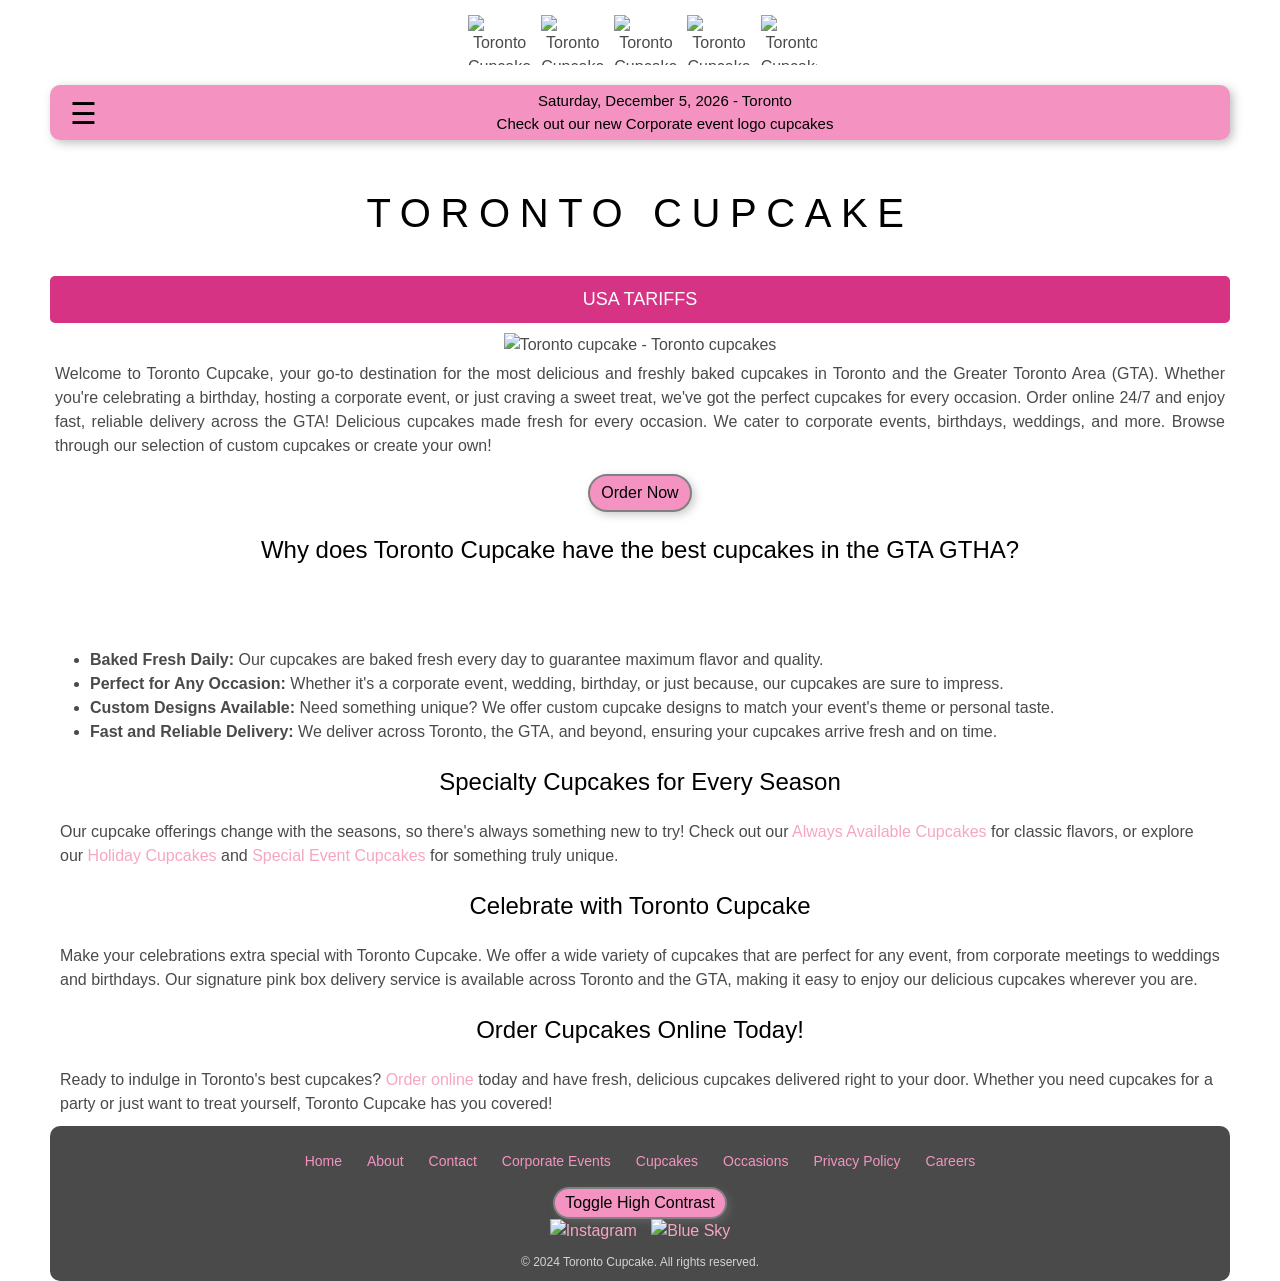
==== commit 4b4dd479: "Pull images from live site" ====
--- a/index.html
+++ b/index.html
@@ -26,16 +26,16 @@
     <meta name="twitter:image" content="images/LogoTOCC,png"> <!-- Placeholder for an image URL -->
     <meta name="author" content="Toronto Cupcake"> 
     <link rel="stylesheet" href="css/torontocupcake.css">
-    <link rel="shortcut icon" href="favicon.ico" />
+    <link rel="shortcut icon" href="https://www.torontocupcake.com/favicon.ico" />
     <link rel="canonical" href="index.html" />
-    <link rel="apple-touch-icon" href="apple_touch_icon_180x180.png" sizes="180x180" />
-    <link rel="apple-touch-icon" href="apple_touch_icon_152x152.png" sizes="152x152" />
-    <link rel="apple-touch-icon" href="apple_touch_icon_120x120.png" sizes="120x120" />
-    <link rel="apple-touch-icon" href="apple_touch_icon_57x57.png" sizes="57x57" />
-    <link rel="apple-touch-icon-precomposed" href="apple_touch_icon_180x180.png" sizes="180x180" />
-    <link rel="apple-touch-icon-precomposed" href="apple_touch_icon_152x152.png" sizes="152x152" />
-    <link rel="apple-touch-icon-precomposed" href="apple_touch_icon_120x120.png" sizes="120x120" />
-    <link rel="apple-touch-icon-precomposed" href="apple_touch_icon_57x57.png" sizes="57x57" />
+    <link rel="apple-touch-icon" href="https://www.torontocupcake.com/apple_touch_icon_180x180.png" sizes="180x180" />
+    <link rel="apple-touch-icon" href="https://www.torontocupcake.com/apple_touch_icon_152x152.png" sizes="152x152" />
+    <link rel="apple-touch-icon" href="https://www.torontocupcake.com/apple_touch_icon_120x120.png" sizes="120x120" />
+    <link rel="apple-touch-icon" href="https://www.torontocupcake.com/apple_touch_icon_57x57.png" sizes="57x57" />
+    <link rel="apple-touch-icon-precomposed" href="https://www.torontocupcake.com/apple_touch_icon_180x180.png" sizes="180x180" />
+    <link rel="apple-touch-icon-precomposed" href="https://www.torontocupcake.com/apple_touch_icon_152x152.png" sizes="152x152" />
+    <link rel="apple-touch-icon-precomposed" href="https://www.torontocupcake.com/apple_touch_icon_120x120.png" sizes="120x120" />
+    <link rel="apple-touch-icon-precomposed" href="https://www.torontocupcake.com/apple_touch_icon_57x57.png" sizes="57x57" />
 <!-- Google tag (gtag.js) -->
 <script async src="https://www.googletagmanager.com/gtag/js?id=G-WXZ913YS10"></script>
 <script>
@@ -259,14 +259,14 @@
     <a href="#main-content" class="skip-link">Skip to main content</a>
 <header class="masthead"  role="banner">
     <div class="logo-container">
-            <img src="images/transparent-TO-logo.png" alt="Toronto Cupcake Logo" class="logo">
-            <img src="images/transparent-TO-logo.png" alt="Toronto Cupcake Logo" class="logo" aria-hidden="true">
-            <img src="images/transparent-TO-logo.png" alt="Toronto Cupcake Logo" class="logo" aria-hidden="true">
-            <img src="images/transparent-TO-logo.png" alt="Toronto Cupcake Logo" class="logo" aria-hidden="true">
-            <img src="images/transparent-TO-logo.png" alt="Toronto Cupcake Logo" class="logo" aria-hidden="true">
-            <img src="images/transparent-TO-logo.png" alt="Toronto Cupcake Logo" class="logo" aria-hidden="true">
-            <img src="images/transparent-TO-logo.png" alt="Toronto Cupcake Logo" class="logo" aria-hidden="true">       
-            <img src="images/transparent-TO-logo.png" alt="Toronto Cupcake Logo" class="logo" aria-hidden="true">     
+            <img src="https://www.torontocupcake.com/images/transparent-TO-logo.png" alt="Toronto Cupcake Logo" class="logo">
+            <img src="https://www.torontocupcake.com/images/transparent-TO-logo.png" alt="Toronto Cupcake Logo" class="logo" aria-hidden="true">
+            <img src="https://www.torontocupcake.com/images/transparent-TO-logo.png" alt="Toronto Cupcake Logo" class="logo" aria-hidden="true">
+            <img src="https://www.torontocupcake.com/images/transparent-TO-logo.png" alt="Toronto Cupcake Logo" class="logo" aria-hidden="true">
+            <img src="https://www.torontocupcake.com/images/transparent-TO-logo.png" alt="Toronto Cupcake Logo" class="logo" aria-hidden="true">
+            <img src="https://www.torontocupcake.com/images/transparent-TO-logo.png" alt="Toronto Cupcake Logo" class="logo" aria-hidden="true">
+            <img src="https://www.torontocupcake.com/images/transparent-TO-logo.png" alt="Toronto Cupcake Logo" class="logo" aria-hidden="true">       
+            <img src="https://www.torontocupcake.com/images/transparent-TO-logo.png" alt="Toronto Cupcake Logo" class="logo" aria-hidden="true">     
     </div>
 
     <div class="pink-bar">
@@ -309,9 +309,9 @@
       </div>
 
         <picture class="center">
-            <source media="(max-width: 600px)" srcset="images/main-mobile.webp">
-            <source media="(max-width: 992px)" srcset="images/main-tablet.webp">
-            <img src="images/main-desktop.webp" alt="Toronto cupcake - Toronto cupcakes">
+            <source media="(max-width: 600px)" srcset="https://www.torontocupcake.com/images/main-mobile.webp">
+            <source media="(max-width: 992px)" srcset="https://www.torontocupcake.com/images/main-tablet.webp">
+            <img src="https://www.torontocupcake.com/images/main-desktop.webp" alt="Toronto cupcake - Toronto cupcakes">
         </picture>
     </section>
 
@@ -372,10 +372,10 @@
       <!-- Social Media (optional) -->
       <div class="footer-social">
           <a href="https://www.instagram.com/torontocupcake/" target="_blank">
-              <img src="images/instagram-white.webp" alt="Instagram">
+              <img src="https://www.torontocupcake.com/images/instagram-white.webp" alt="Instagram">
           </a>
           <a href="https://bsky.app/profile/torontocupcake.bsky.social" target="_blank">
-            <img src="images/Bluesky_Logo.png" alt="Blue Sky">
+            <img src="https://www.torontocupcake.com/images/Bluesky_Logo.png" alt="Blue Sky">
           </a>
           <!-- Add other social media icons if needed -->
       </div>
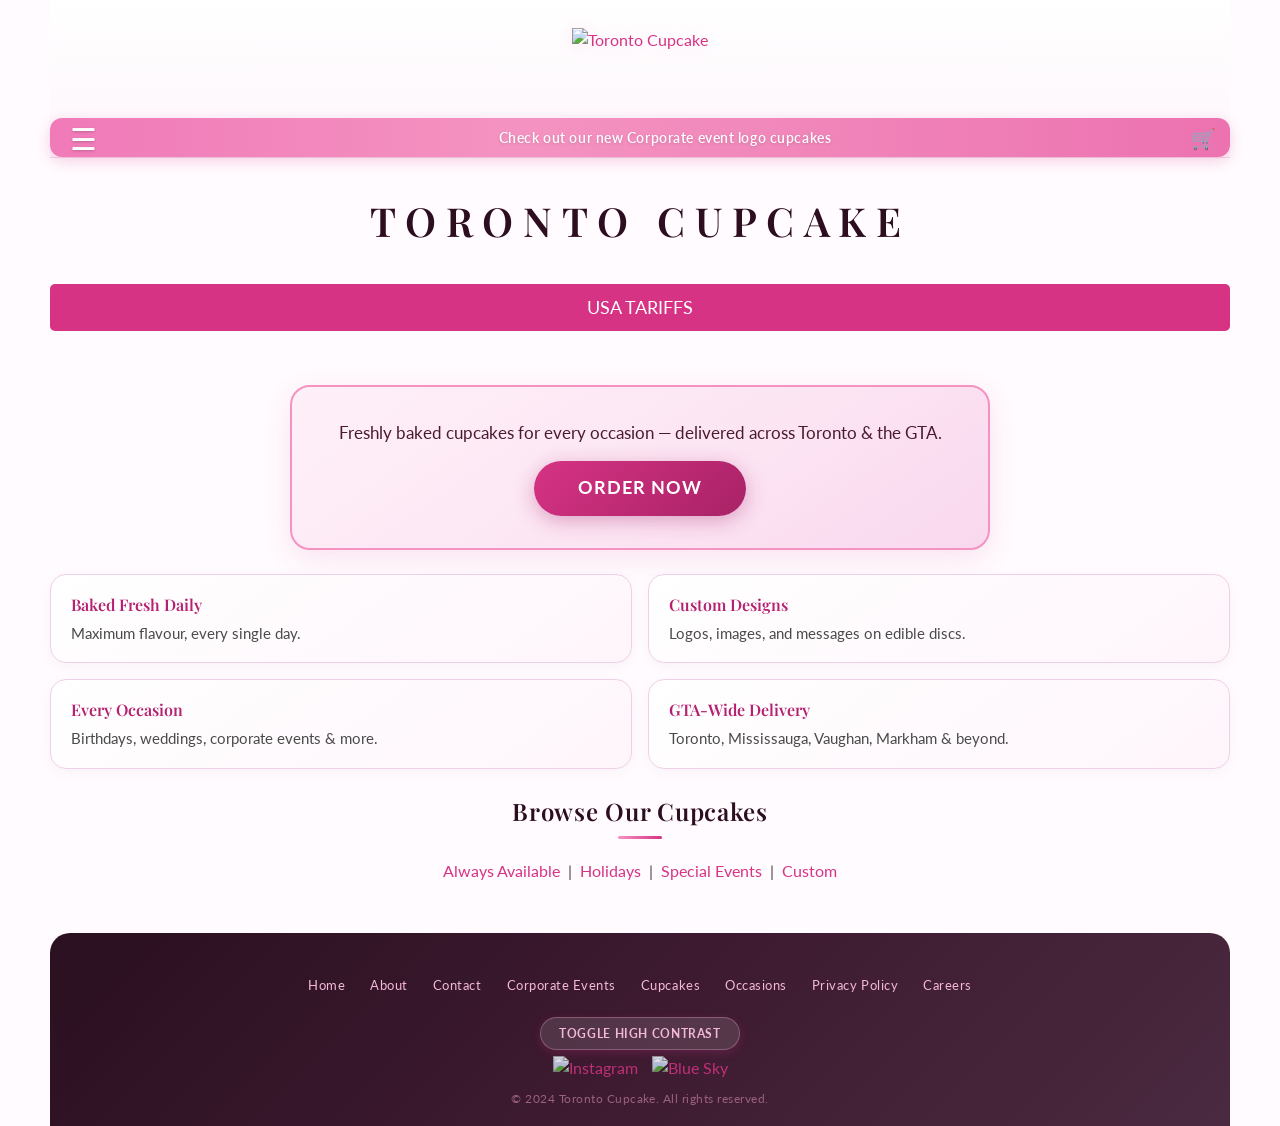
==== commit ae932d1c: "View Changes" ====
--- a/index.html
+++ b/index.html
@@ -25,7 +25,11 @@
     <meta name="twitter:description" content="Toronto Cupcake cupakes baked fresh daily customized and delivered"> <!-- Placeholder for description -->
     <meta name="twitter:image" content="images/LogoTOCC,png"> <!-- Placeholder for an image URL -->
     <meta name="author" content="Toronto Cupcake"> 
+        <link rel="preconnect" href="https://fonts.googleapis.com">
+    <link rel="preconnect" href="https://fonts.gstatic.com" crossorigin>
+    <link href="https://fonts.googleapis.com/css2?family=Playfair+Display:ital,wght@0,400;0,600;1,400&family=Lato:wght@300;400;700&display=swap" rel="stylesheet">
     <link rel="stylesheet" href="css/torontocupcake.css">
+    <link rel="stylesheet" href="css/aesthetic.css">
     <link rel="shortcut icon" href="https://www.torontocupcake.com/favicon.ico" />
     <link rel="canonical" href="index.html" />
     <link rel="apple-touch-icon" href="https://www.torontocupcake.com/apple_touch_icon_180x180.png" sizes="180x180" />
@@ -257,29 +261,30 @@
 
 <body>
     <a href="#main-content" class="skip-link">Skip to main content</a>
-<header class="masthead"  role="banner">
-    <div class="logo-container">
-            <img src="https://www.torontocupcake.com/images/transparent-TO-logo.png" alt="Toronto Cupcake Logo" class="logo">
-            <img src="https://www.torontocupcake.com/images/transparent-TO-logo.png" alt="Toronto Cupcake Logo" class="logo" aria-hidden="true">
-            <img src="https://www.torontocupcake.com/images/transparent-TO-logo.png" alt="Toronto Cupcake Logo" class="logo" aria-hidden="true">
-            <img src="https://www.torontocupcake.com/images/transparent-TO-logo.png" alt="Toronto Cupcake Logo" class="logo" aria-hidden="true">
-            <img src="https://www.torontocupcake.com/images/transparent-TO-logo.png" alt="Toronto Cupcake Logo" class="logo" aria-hidden="true">
-            <img src="https://www.torontocupcake.com/images/transparent-TO-logo.png" alt="Toronto Cupcake Logo" class="logo" aria-hidden="true">
-            <img src="https://www.torontocupcake.com/images/transparent-TO-logo.png" alt="Toronto Cupcake Logo" class="logo" aria-hidden="true">       
-            <img src="https://www.torontocupcake.com/images/transparent-TO-logo.png" alt="Toronto Cupcake Logo" class="logo" aria-hidden="true">     
-    </div>
-
+<header class="masthead" role="banner">
+    <a href="index.html" class="logo-link" aria-label="Toronto Cupcake - Go to Home Page">
+        <img src="https://www.torontocupcake.com/images/transparent-TO-logo.png" alt="Toronto Cupcake" class="logo-main">
+    </a>
     <div class="pink-bar">
-        <span class="openNav" aria-label="Open Navigation">&#9776;</span> <!-- Hamburger icon -->
-        <span class="date-text"></span>
-        <span class="promo-text"><a href="#" aria-label="Check out our new Corporate event logo cupcakes">Check out our new Corporate event logo cupcakes</a></span>
+        <span class="openNav" aria-label="Open Navigation">&#9776;</span>
+        <span class="promo-text"><a href="CorporateEvents.html" aria-label="Check out our new Corporate event logo cupcakes">Check out our new Corporate event logo cupcakes</a></span>
+        <a href="cart.html" class="cart-icon-link" aria-label="View Shopping Cart">&#128722;<span class="cart-badge" id="cart-count-header"></span></a>
     </div>
 </header>
+<script>
+(function(){
+    var cart=JSON.parse(localStorage.getItem('tc_cart')||'[]');
+    var n=cart.reduce(function(a,i){return a+(parseInt(i.qty)||1);},0);
+    var el=document.getElementById('cart-count-header');
+    if(el){el.textContent=n>0?n:'';el.style.display=n>0?'flex':'none';}
+})();
+</script>
 
 
 <!-- Sidenav (Hamburger Menu) -->
 <div id="mySidenav" class="sidenav"  role="navigation" aria-label="Main Navigation" aria-live="polite">
         <a href="index.html" aria-label="Toronto Cupcake's home page">HOME</a>
+        <a href="cart.html" class="nav-cart-link" aria-label="Shopping Cart">VIEW CART</a>
         <a href="about.html" aria-label="About Toronto Cupcake">ABOUT</a>
         <a href="CorporateEvents.html" aria-label="Page for Corporate events">CORPORATE EVENTS</a>
         <a  href="occasions.html" aria-label="Some occasions Toronto Cupcake supports">OCCASIONS</a>
@@ -296,8 +301,7 @@
         <a href="faqs.html" aria-label="Toronto Cupcake Facts and Questions">FAQs</a>
         <a href="resources.html" aria-label="Resources that might prove helpful">RESOURCES</a>
         <a href="contact.html" aria-label="Toronto Cupcake contact information" >CONTACT</a>
-        <a href="delivery.html" aria-label="Toronto Cupcake delivery">CUPCAKE DELIVERY</a> 
-        <a href="cgi-bin/html-cart/html-cart.cgi?action=display_cart&amp;page=cupcakes.html" aria-label="Shopping Cart">VIEW CART</a>    
+        <a href="delivery.html" aria-label="Toronto Cupcake delivery">CUPCAKE DELIVERY</a>
 </div>
 
   <!-- Main Content Section -->
@@ -316,41 +320,41 @@
     </section>
 
     <section>
-<!-- Welcome Paragraph -->
-<p class="center" style="margin: 5px; text-align: justify;">
-    Welcome to Toronto Cupcake, your go-to destination for the most delicious and freshly baked cupcakes in Toronto and the Greater Toronto Area (GTA). Whether you're celebrating a birthday, hosting a corporate event, or just craving a sweet treat, we've got the perfect cupcakes for every occasion. Order online 24/7 and enjoy fast, reliable delivery across the GTA!  Delicious cupcakes made fresh for every occasion. We cater to corporate events, birthdays, weddings, and more. Browse through our selection of custom cupcakes or create your own!<p class="center">
-      <a href="cupcakes.html" class="order-now-btn" aria-label="Order Now">Order Now</a></p>
-</p>
-<!-- Why are Toronto Cupcake the best in the GTA GTHA -->
-<h2 class="center">Why does Toronto Cupcake have the best cupcakes in the GTA GTHA?</h2>
-<div class="content flex-container" >
-    <div class="flex-item">
-        <ul  >
-            <li><strong>Baked Fresh Daily:</strong> Our cupcakes are baked fresh every day to guarantee maximum flavor and quality.</li>
-            <li><strong>Perfect for Any Occasion:</strong> Whether it's a corporate event, wedding, birthday, or just because, our cupcakes are sure to impress.</li>
-            <li><strong>Custom Designs Available:</strong> Need something unique? We offer custom cupcake designs to match your event's theme or personal taste.</li>
-            <li><strong>Fast and Reliable Delivery:</strong> We deliver across Toronto, the GTA, and beyond, ensuring your cupcakes arrive fresh and on time.</li>
-        </ul>
-    </div>
-</div>
-
-<!-- Specialty Cupcakes for Every Season -->
-<h2 class="center">Specialty Cupcakes for Every Season</h2>
-<p  style="margin: 10px;">
-    Our cupcake offerings change with the seasons, so there's always something new to try! Check out our <a href="cupcakes.html#Always-Available">Always Available Cupcakes</a> for classic flavors, or explore our <a href="cupcakes.html#Holidays">Holiday Cupcakes</a> and <a href="cupcakes.html#Special-Events">Special Event Cupcakes</a> for something truly unique.
-</p>
-
-<!-- Celebrate with Toronto Cupcake -->
-<h2 class="center">Celebrate with Toronto Cupcake</h2>
-<p style="margin: 10px;">
-    Make your celebrations extra special with Toronto Cupcake. We offer a wide variety of cupcakes that are perfect for any event, from corporate meetings to weddings and birthdays. Our signature pink box delivery service is available across Toronto and the GTA, making it easy to enjoy our delicious cupcakes wherever you are.
-</p>
-
-<!-- Order Cupcakes Online -->
-<h2 class="center">Order Cupcakes Online Today!</h2>
-<p style="margin: 10px;">
-    Ready to indulge in Toronto's best cupcakes? <a href="cupcakes.html">Order online</a> today and have fresh, delicious cupcakes delivered right to your door. Whether you need cupcakes for a party or just want to treat yourself, Toronto Cupcake has you covered!
-</p>
+        <!-- Prominent Order Now CTA -->
+        <div class="home-order-cta">
+            <p>Freshly baked cupcakes for every occasion — delivered across Toronto &amp; the GTA.</p>
+            <a href="cupcakes.html" class="order-now-btn" aria-label="Order cupcakes now">Order Now</a>
+        </div>
+
+        <!-- Feature highlights -->
+        <div class="home-features-grid">
+            <div class="feature-card">
+                <strong>Baked Fresh Daily</strong>
+                Maximum flavour, every single day.
+            </div>
+            <div class="feature-card">
+                <strong>Custom Designs</strong>
+                Logos, images, and messages on edible discs.
+            </div>
+            <div class="feature-card">
+                <strong>Every Occasion</strong>
+                Birthdays, weddings, corporate events &amp; more.
+            </div>
+            <div class="feature-card">
+                <strong>GTA-Wide Delivery</strong>
+                Toronto, Mississauga, Vaughan, Markham &amp; beyond.
+            </div>
+        </div>
+
+        <!-- Cupcake category quick links -->
+        <h2 class="center">Browse Our Cupcakes</h2>
+        <p style="text-align:center; margin: 0 0 12px;">
+            <a href="cupcakes.html#Always-Available">Always Available</a> &nbsp;|&nbsp;
+            <a href="cupcakes.html#Holidays">Holidays</a> &nbsp;|&nbsp;
+            <a href="cupcakes.html#Special-Events">Special Events</a> &nbsp;|&nbsp;
+            <a href="cupcakes.html#Custom-Section">Custom</a>
+        </p>
+    </section>
 
   </main>
 
--- a/css/torontocupcake.css
+++ b/css/torontocupcake.css
@@ -1148,3 +1148,244 @@
 .text-center { text-align: center; }
 .text-right { text-align: right; }
 .text-left { text-align: left; }
+
+/* ============================================================
+   IMPROVEMENTS - Navigation, Cart, Cupcake Cards, Home Page
+   ============================================================ */
+
+/* Single centered logo link */
+.logo-link {
+    display: flex;
+    justify-content: center;
+    align-items: center;
+    padding: 12px 0 6px;
+    text-decoration: none;
+}
+.logo-link:hover { text-decoration: none; opacity: 0.9; }
+.logo-main {
+    height: 75px;
+    width: auto;
+    display: block;
+}
+
+/* Cart icon in pink bar */
+.cart-icon-link {
+    position: absolute;
+    right: 14px;
+    top: 50%;
+    transform: translateY(-50%);
+    color: black;
+    text-decoration: none;
+    font-size: 22px;
+    line-height: 1;
+    display: inline-flex;
+    align-items: center;
+}
+.cart-icon-link:hover { text-decoration: none; opacity: 0.75; }
+.cart-badge {
+    background-color: #d63384;
+    color: white;
+    border-radius: 50%;
+    min-width: 18px;
+    height: 18px;
+    font-size: 11px;
+    display: none;
+    align-items: center;
+    justify-content: center;
+    font-weight: bold;
+    position: absolute;
+    top: -6px;
+    right: -8px;
+    padding: 0 3px;
+    line-height: 1;
+}
+
+/* Nav cart link in sidenav (highlight) */
+.sidenav .nav-cart-link {
+    color: #d63384 !important;
+    font-weight: bold;
+}
+.sidenav .nav-cart-link:hover {
+    background-color: #fde8f2;
+}
+
+/* ── Category nav bar (cupcakes page) ── */
+.category-nav {
+    display: flex;
+    justify-content: center;
+    gap: 6px;
+    background-color: white;
+    border-bottom: 2px solid #f493c1;
+    padding: 10px 8px;
+    margin: 0 -50px 20px;
+    position: sticky;
+    top: 0;
+    z-index: 500;
+    flex-wrap: wrap;
+    box-shadow: 0 3px 8px rgba(0,0,0,0.08);
+}
+.category-nav a {
+    padding: 7px 16px;
+    color: #4a4a4a;
+    text-decoration: none;
+    border-radius: 20px;
+    font-size: 0.88rem;
+    font-weight: 500;
+    transition: background-color 0.2s, color 0.2s;
+    white-space: nowrap;
+    border: 2px solid transparent;
+}
+.category-nav a:hover,
+.category-nav a.active {
+    background-color: #f493c1;
+    color: black;
+    text-decoration: none;
+}
+@media (max-width: 600px) {
+    .category-nav { margin: 0 -15px 15px; }
+}
+
+/* ── Search bar ── */
+.cupcake-search-bar {
+    display: flex;
+    justify-content: center;
+    margin: 0 0 20px;
+}
+.cupcake-search-bar input {
+    width: 100%;
+    max-width: 420px;
+    padding: 10px 20px;
+    border: 2px solid #f493c1;
+    border-radius: 25px;
+    font-size: 1rem;
+    font-family: Tahoma, Arial, sans-serif;
+    outline: none;
+    color: #333;
+    transition: border-color 0.2s, box-shadow 0.2s;
+}
+.cupcake-search-bar input:focus {
+    border-color: #e27ba1;
+    box-shadow: 0 0 0 3px rgba(228,123,161,0.15);
+}
+.no-results-msg {
+    text-align: center;
+    color: #888;
+    padding: 20px;
+    display: none;
+    font-style: italic;
+}
+
+/* ── Cupcake cards: consistent height & alignment via flexbox ── */
+.grid-container-six-column .grid-item {
+    display: flex;
+    flex-direction: column;
+    align-items: center;
+    text-align: center;
+}
+.grid-container-six-column .grid-item form {
+    display: flex;
+    flex-direction: column;
+    align-items: center;
+    width: 100%;
+    flex: 1;
+}
+.grid-container-six-column .grid-item .product-name {
+    min-height: 3.2em;
+    display: flex;
+    align-items: center;
+    justify-content: center;
+    text-align: center;
+    margin: 6px 0 2px;
+    font-size: 0.88rem;
+    line-height: 1.3;
+}
+.cupcake-price {
+    color: #d63384;
+    font-weight: bold;
+    font-size: 0.88rem;
+    margin: 0 0 4px;
+}
+.grid-container-six-column .grid-item .quantity-container {
+    margin-top: auto;
+    padding-top: 4px;
+}
+
+/* ── Toast notification (add to cart) ── */
+#tc-toast {
+    position: fixed;
+    bottom: 28px;
+    right: 28px;
+    background-color: #333;
+    color: white;
+    padding: 12px 18px;
+    border-radius: 10px;
+    font-size: 0.95rem;
+    z-index: 9999;
+    box-shadow: 0 4px 14px rgba(0,0,0,0.35);
+    display: flex;
+    align-items: center;
+    gap: 12px;
+    opacity: 0;
+    transform: translateY(16px);
+    transition: opacity 0.3s ease, transform 0.3s ease;
+    pointer-events: none;
+    max-width: 320px;
+}
+#tc-toast.show {
+    opacity: 1;
+    transform: translateY(0);
+    pointer-events: auto;
+}
+#tc-toast .toast-cart-link {
+    color: #f493c1;
+    text-decoration: underline;
+    white-space: nowrap;
+    flex-shrink: 0;
+}
+
+/* ── Home page improvements ── */
+.home-order-cta {
+    background-color: #fdf5f9;
+    border: 2px solid #f493c1;
+    border-radius: 12px;
+    padding: 24px 20px;
+    margin: 20px auto;
+    max-width: 600px;
+    text-align: center;
+}
+.home-order-cta p {
+    margin: 0 0 12px;
+    font-size: 1.05rem;
+}
+.home-order-cta .order-now-btn {
+    font-size: 1.15rem;
+    padding: 12px 36px;
+    background-color: #d63384;
+    color: white;
+    border-color: #a82266;
+}
+.home-order-cta .order-now-btn:hover {
+    background-color: #a82266;
+}
+.home-features-grid {
+    display: grid;
+    grid-template-columns: repeat(2, 1fr);
+    gap: 14px;
+    margin: 20px 0;
+}
+@media (max-width: 600px) {
+    .home-features-grid { grid-template-columns: 1fr; }
+}
+.feature-card {
+    background: white;
+    border: 1px solid #f0c8de;
+    border-radius: 10px;
+    padding: 14px 16px;
+    font-size: 0.95rem;
+    line-height: 1.5;
+}
+.feature-card strong {
+    color: #d63384;
+    display: block;
+    margin-bottom: 3px;
+}
--- a/css/aesthetic.css
+++ b/css/aesthetic.css
@@ -0,0 +1,414 @@
+/* ============================================================
+   AESTHETIC OVERHAUL — polish without changing the spirit
+   ============================================================ */
+
+/* -- Typography ----------------------------------------------- */
+h1, h2, h3, h4 {
+    font-family: 'Playfair Display', Georgia, serif;
+    font-weight: 600;
+    letter-spacing: 0.01em;
+}
+h1 { letter-spacing: 0.06em; }
+h2 { letter-spacing: 0.03em; }
+
+body, p, li, a, input, textarea, select, button, label {
+    font-family: 'Lato', Tahoma, Arial, sans-serif;
+}
+
+/* -- Page background ------------------------------------------ */
+body { background-color: #fffbfe; }
+
+/* -- Masthead -------------------------------------------------- */
+.masthead {
+    background: linear-gradient(180deg, #ffffff 0%, #fef6fc 100%);
+    border-bottom: 1px solid #f0d6ea;
+    padding-bottom: 0;
+}
+.logo-link { padding: 18px 0 10px; }
+.logo-main {
+    height: 80px;
+    filter: drop-shadow(0 2px 8px rgba(214,51,132,0.12));
+    transition: transform 0.25s ease, filter 0.25s ease;
+}
+.logo-main:hover {
+    transform: scale(1.04);
+    filter: drop-shadow(0 4px 14px rgba(214,51,132,0.22));
+}
+
+/* -- Pink bar -------------------------------------------------- */
+.pink-bar {
+    background: linear-gradient(90deg, #f07ab8 0%, #f493c1 40%, #ec72b0 100%);
+    border-radius: 12px;
+    box-shadow: 0 4px 14px rgba(214,51,132,0.22);
+    padding: 9px 18px;
+}
+.promo-text a, .promo-text {
+    color: #fff;
+    font-weight: 600;
+    font-size: 0.88rem;
+    letter-spacing: 0.04em;
+    text-shadow: 0 1px 3px rgba(0,0,0,0.15);
+}
+.promo-text a:hover { text-decoration: underline; opacity: 0.9; }
+.openNav { color: #fff; text-shadow: 0 1px 3px rgba(0,0,0,0.2); }
+
+/* -- Cart icon ------------------------------------------------- */
+.cart-icon-link { color: #fff; font-size: 20px; }
+.cart-icon-link:hover { opacity: 0.85; text-decoration: none; }
+.cart-badge {
+    background: #8b1a4a;
+    border: 2px solid #fff;
+    font-size: 10px;
+    min-width: 19px;
+    height: 19px;
+}
+
+/* -- Sidenav --------------------------------------------------- */
+.sidenav {
+    background: linear-gradient(175deg, #fce8f4 0%, #f9d4ea 30%, #f493c1 100%);
+    border-radius: 0 24px 24px 0;
+    box-shadow: 6px 0 28px rgba(0,0,0,0.14);
+    top: 0;
+    height: 100vh;
+    padding-top: 20px;
+}
+.sidenav a {
+    font-family: 'Lato', Tahoma, Arial, sans-serif;
+    font-weight: 700;
+    font-size: 0.82rem;
+    letter-spacing: 0.1em;
+    color: #2d0d20;
+    border-bottom: 1px solid rgba(255,255,255,0.3);
+    padding: 11px 11px 11px 32px;
+}
+.sidenav a:hover {
+    background-color: rgba(255,255,255,0.38);
+    color: #1a0010;
+    text-decoration: none;
+}
+.sidenav .nav-cart-link {
+    color: #8b1a4a !important;
+    background-color: rgba(255,255,255,0.45);
+    border-left: 3px solid #d63384;
+}
+.sidenav .nav-cart-link:hover { background-color: rgba(255,255,255,0.6) !important; }
+.sidenav .submenu-toggle {
+    font-size: 0.82rem !important;
+    font-weight: 700 !important;
+    color: #2d0d20 !important;
+}
+.sidenav .submenu li a {
+    font-size: 0.78rem;
+    letter-spacing: 0.08em;
+    color: #3a1020;
+    font-weight: 400;
+}
+
+/* -- Buttons --------------------------------------------------- */
+.btn, .order-now-btn, .place-order-btn, .update-btn,
+.confirm-order-btn, .submit-btn, .clear-btn {
+    background: linear-gradient(135deg, #f493c1 0%, #e87db5 100%);
+    border: none;
+    border-radius: 30px;
+    font-family: 'Lato', Tahoma, Arial, sans-serif;
+    font-weight: 700;
+    font-size: 0.88rem;
+    letter-spacing: 0.06em;
+    text-transform: uppercase;
+    color: #2d0d20;
+    box-shadow: 0 3px 10px rgba(214,51,132,0.22);
+    transition: all 0.22s cubic-bezier(0.4,0,0.2,1);
+    padding: 8px 18px;
+}
+.btn:hover, .order-now-btn:hover, .place-order-btn:hover,
+.update-btn:hover, .confirm-order-btn:hover,
+.submit-btn:hover, .clear-btn:hover {
+    background: linear-gradient(135deg, #e07ab0 0%, #d063a0 100%);
+    transform: translateY(-2px);
+    box-shadow: 0 6px 18px rgba(214,51,132,0.32);
+    color: #fff;
+    text-decoration: none;
+}
+.btn:active { transform: translateY(0); }
+
+/* Home Order Now special dark variant */
+.home-order-cta .order-now-btn {
+    background: linear-gradient(135deg, #d63384 0%, #a82266 100%);
+    color: #fff;
+    font-size: 1.1rem;
+    padding: 14px 44px;
+    box-shadow: 0 5px 20px rgba(166,34,102,0.35);
+}
+.home-order-cta .order-now-btn:hover {
+    background: linear-gradient(135deg, #b52070 0%, #8a0c52 100%);
+    box-shadow: 0 8px 26px rgba(138,12,82,0.4);
+    color: #fff;
+}
+
+/* Add to Cart submit inputs */
+input[type="submit"].btn {
+    background: linear-gradient(135deg, #f493c1 0%, #e87db5 100%);
+    border: none;
+    border-radius: 30px;
+    font-family: 'Lato', Tahoma, Arial, sans-serif;
+    font-weight: 700;
+    font-size: 0.78rem;
+    letter-spacing: 0.06em;
+    text-transform: uppercase;
+    color: #2d0d20;
+    box-shadow: 0 3px 8px rgba(214,51,132,0.2);
+    cursor: pointer;
+    padding: 7px 14px;
+    transition: all 0.22s ease;
+}
+input[type="submit"].btn:hover {
+    background: linear-gradient(135deg, #e07ab0 0%, #d063a0 100%);
+    transform: translateY(-2px);
+    box-shadow: 0 5px 14px rgba(214,51,132,0.3);
+    color: #fff;
+}
+
+/* -- Cupcake cards --------------------------------------------- */
+.grid-container-six-column .grid-item {
+    background: #fff;
+    border-radius: 16px;
+    padding: 14px 10px 16px;
+    border: 1px solid #f5dff0;
+    box-shadow: 0 2px 12px rgba(0,0,0,0.05), 0 0 0 1px rgba(244,147,193,0.15);
+    transition: transform 0.22s ease, box-shadow 0.22s ease;
+}
+.grid-container-six-column .grid-item:hover {
+    transform: translateY(-6px);
+    box-shadow: 0 12px 28px rgba(214,51,132,0.15), 0 0 0 1px rgba(244,147,193,0.3);
+}
+.grid-container-six-column .grid-item img.cupcake-image {
+    border-radius: 10px;
+    transition: transform 0.22s ease;
+}
+.grid-container-six-column .grid-item:hover img.cupcake-image {
+    transform: scale(1.07);
+}
+.grid-container-six-column .grid-item .product-name {
+    font-family: 'Lato', Tahoma, Arial, sans-serif;
+    font-weight: 700;
+    color: #3a1a2a;
+    font-size: 0.82rem;
+    letter-spacing: 0.02em;
+}
+.cupcake-price { font-size: 0.9rem; font-weight: 700; color: #b52070; }
+.qty-label {
+    font-size: 0.8rem !important;
+    font-weight: 700;
+    color: #4a4a4a;
+    letter-spacing: 0.05em;
+}
+.qty-input {
+    border: 2px solid #f493c1 !important;
+    border-radius: 8px !important;
+    text-align: center;
+    font-weight: 700;
+    color: #2d0d20;
+    transition: border-color 0.2s ease;
+}
+.qty-input:focus { border-color: #d63384 !important; outline: none; }
+
+/* -- Category nav --------------------------------------------- */
+.category-nav {
+    background: linear-gradient(180deg, #fff 0%, #fef4fb 100%);
+    border-top: 1px solid #f5dff0;
+    border-bottom: 3px solid #f493c1;
+    box-shadow: 0 4px 16px rgba(0,0,0,0.06);
+    padding: 10px 50px;
+    margin: 0 -50px 28px;
+    gap: 6px;
+}
+.category-nav a {
+    font-family: 'Lato', Tahoma, Arial, sans-serif;
+    font-weight: 700;
+    font-size: 0.78rem;
+    letter-spacing: 0.1em;
+    text-transform: uppercase;
+    color: #4a2a3a;
+    border-radius: 24px;
+    padding: 8px 18px;
+    border: 2px solid transparent;
+    transition: all 0.2s ease;
+}
+.category-nav a:hover, .category-nav a.active {
+    background: linear-gradient(135deg, #f493c1, #e07ab0);
+    color: #fff;
+    border-color: transparent;
+    box-shadow: 0 3px 12px rgba(214,51,132,0.25);
+    text-decoration: none;
+}
+
+/* -- Search bar ----------------------------------------------- */
+.cupcake-search-bar input {
+    background: #fef6fb;
+    border: 2px solid #ebb8d8;
+    border-radius: 32px;
+    padding: 11px 22px;
+    font-size: 0.95rem;
+    color: #2d0d20;
+    box-shadow: inset 0 2px 6px rgba(244,147,193,0.08);
+    transition: all 0.22s ease;
+}
+.cupcake-search-bar input::placeholder { color: #c090b0; }
+.cupcake-search-bar input:focus {
+    border-color: #d63384;
+    background: #fff;
+    box-shadow: 0 0 0 3px rgba(214,51,132,0.1), inset 0 2px 6px rgba(244,147,193,0.08);
+}
+
+/* -- Accordion ------------------------------------------------- */
+.accordion-btn {
+    background: linear-gradient(135deg, #f493c1 0%, #e87db5 100%);
+    font-family: 'Playfair Display', Georgia, serif;
+    font-size: 1rem;
+    font-weight: 600;
+    border-radius: 12px;
+    box-shadow: 0 3px 10px rgba(214,51,132,0.18);
+    color: #2d0d20;
+    transition: all 0.2s ease;
+}
+.accordion-btn:hover, .accordion-btn[aria-expanded="true"] {
+    background: linear-gradient(135deg, #e07ab0 0%, #d063a0 100%);
+    color: #fff;
+    box-shadow: 0 5px 16px rgba(214,51,132,0.28);
+}
+.accordion-content {
+    border-radius: 0 0 12px 12px;
+    box-shadow: 0 4px 12px rgba(0,0,0,0.06);
+    background: linear-gradient(180deg, #fff 0%, #fef8fc 100%);
+    border: 1px solid #f5dff0;
+    border-top: none;
+}
+
+/* -- Footer ---------------------------------------------------- */
+.footer {
+    background: linear-gradient(135deg, #2a1020 0%, #3d1a30 50%, #4a2a40 100%);
+    border-radius: 20px 20px 0 0;
+    padding: 28px 20px 18px;
+    margin-top: 50px;
+}
+.footer-nav a {
+    color: #f4b8d8;
+    font-size: 0.82rem;
+    letter-spacing: 0.04em;
+    transition: color 0.2s ease;
+}
+.footer-nav a:hover { color: #fff; text-decoration: none; }
+.footer-copyright { color: #9a6080; font-size: 0.78rem; letter-spacing: 0.04em; }
+.footer-social a img { opacity: 0.85; transition: opacity 0.2s ease; }
+.footer-social a:hover img { opacity: 1; }
+#contrast-toggle {
+    background: rgba(255,255,255,0.12) !important;
+    color: #f4b8d8 !important;
+    border: 1px solid rgba(244,184,216,0.3) !important;
+    font-size: 0.78rem;
+    letter-spacing: 0.05em;
+    margin: 6px 0;
+}
+#contrast-toggle:hover {
+    background: rgba(255,255,255,0.22) !important;
+    color: #fff !important;
+}
+
+/* -- Toast ----------------------------------------------------- */
+#tc-toast {
+    background: linear-gradient(135deg, #2a1020 0%, #3d1a30 100%);
+    border: 1px solid rgba(244,147,193,0.25);
+    border-radius: 16px;
+    box-shadow: 0 10px 30px rgba(0,0,0,0.28);
+    padding: 14px 20px;
+    font-family: 'Lato', Tahoma, Arial, sans-serif;
+    font-size: 0.92rem;
+    gap: 14px;
+}
+#tc-toast .toast-cart-link { color: #f493c1; font-weight: 700; }
+
+/* -- Home page blocks ------------------------------------------ */
+.home-order-cta {
+    background: linear-gradient(145deg, #fef0f8 0%, #fce4f3 60%, #f9d8ee 100%);
+    border: 2px solid #f493c1;
+    border-radius: 20px;
+    box-shadow: 0 8px 28px rgba(214,51,132,0.12);
+    padding: 32px 28px;
+    max-width: 640px;
+}
+.home-order-cta p {
+    font-size: 1.08rem;
+    color: #4a1a30;
+    line-height: 1.6;
+    margin-bottom: 14px;
+}
+.home-features-grid { gap: 16px; margin: 24px 0; }
+.feature-card {
+    background: linear-gradient(145deg, #fff 0%, #fef5fb 100%);
+    border: 1px solid #f0d0e8;
+    border-radius: 16px;
+    box-shadow: 0 3px 14px rgba(0,0,0,0.04);
+    padding: 18px 20px;
+    transition: transform 0.2s ease, box-shadow 0.2s ease;
+}
+.feature-card:hover {
+    transform: translateY(-4px);
+    box-shadow: 0 8px 22px rgba(214,51,132,0.1);
+}
+.feature-card strong {
+    font-family: 'Playfair Display', Georgia, serif;
+    font-weight: 600;
+    font-size: 1rem;
+    color: #b52070;
+    margin-bottom: 5px;
+}
+
+/* -- Cart table polish ----------------------------------------- */
+.cart-table th {
+    background: linear-gradient(135deg, #f493c1 0%, #e87db5 100%);
+    font-family: 'Lato', Tahoma, Arial, sans-serif;
+    font-weight: 700;
+    font-size: 0.82rem;
+    letter-spacing: 0.08em;
+    text-transform: uppercase;
+    color: #2d0d20;
+}
+.cart-table tr:nth-child(even) { background-color: #fef6fb; }
+.cart-table tr:hover { background-color: #fdeef8; }
+
+/* -- Links ----------------------------------------------------- */
+a { color: #d63384; transition: color 0.18s ease; }
+a:hover { color: #a82266; }
+
+/* -- Heading colours ------------------------------------------- */
+h1, h2 { color: #2d0d20; }
+h3, h4 { color: #5a2a40; }
+.text-primary { color: #d63384 !important; }
+
+/* -- Section h2 decorative underline --------------------------- */
+main h2.center {
+    position: relative;
+    padding-bottom: 10px;
+}
+main h2.center::after {
+    content: '';
+    position: absolute;
+    bottom: 0;
+    left: 50%;
+    transform: translateX(-50%);
+    width: 44px;
+    height: 3px;
+    background: linear-gradient(90deg, #f493c1, #d63384);
+    border-radius: 2px;
+}
+
+/* -- Responsive ----------------------------------------------- */
+@media (max-width: 768px) {
+    .category-nav { padding: 10px 16px; margin: 0 -16px 20px; }
+    .home-order-cta { padding: 22px 18px; }
+}
+@media (max-width: 600px) {
+    body { margin: 0 16px; }
+    .category-nav { margin: 0 -16px 16px; padding: 8px 16px; }
+    .footer { border-radius: 16px 16px 0 0; }
+}
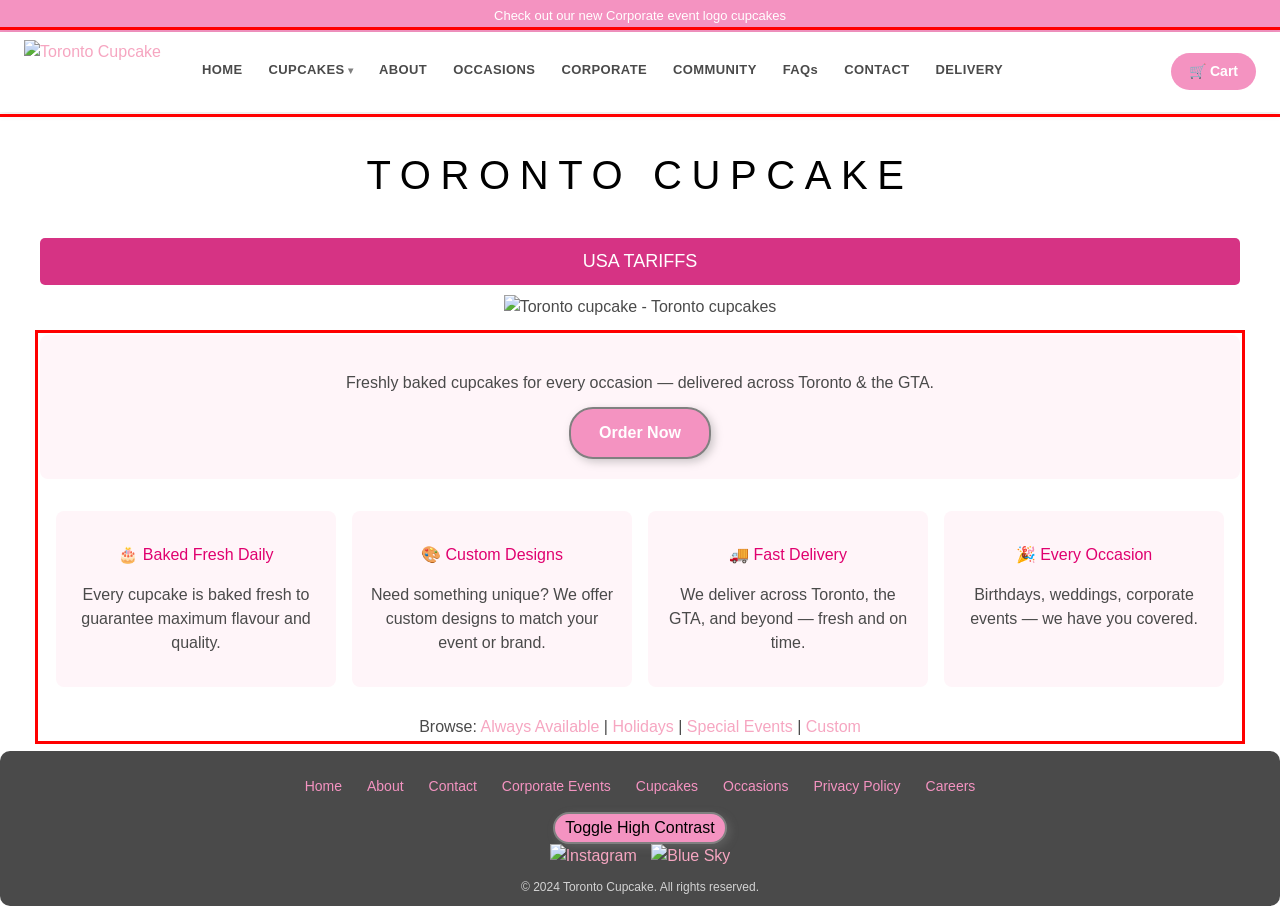
==== commit cb69ae6f: "With red" ====
--- a/index.html
+++ b/index.html
@@ -25,11 +25,7 @@
     <meta name="twitter:description" content="Toronto Cupcake cupakes baked fresh daily customized and delivered"> <!-- Placeholder for description -->
     <meta name="twitter:image" content="images/LogoTOCC,png"> <!-- Placeholder for an image URL -->
     <meta name="author" content="Toronto Cupcake"> 
-        <link rel="preconnect" href="https://fonts.googleapis.com">
-    <link rel="preconnect" href="https://fonts.gstatic.com" crossorigin>
-    <link href="https://fonts.googleapis.com/css2?family=Playfair+Display:ital,wght@0,400;0,600;1,400&family=Lato:wght@300;400;700&display=swap" rel="stylesheet">
     <link rel="stylesheet" href="css/torontocupcake.css">
-    <link rel="stylesheet" href="css/aesthetic.css">
     <link rel="shortcut icon" href="https://www.torontocupcake.com/favicon.ico" />
     <link rel="canonical" href="index.html" />
     <link rel="apple-touch-icon" href="https://www.torontocupcake.com/apple_touch_icon_180x180.png" sizes="180x180" />
@@ -261,48 +257,71 @@
 
 <body>
     <a href="#main-content" class="skip-link">Skip to main content</a>
-<header class="masthead" role="banner">
-    <a href="index.html" class="logo-link" aria-label="Toronto Cupcake - Go to Home Page">
-        <img src="https://www.torontocupcake.com/images/transparent-TO-logo.png" alt="Toronto Cupcake" class="logo-main">
+<!-- MODIFIED: Replaced slide-out sidebar with modern horizontal sticky navbar -->
+<div class="promo-banner">
+  <a href="#" aria-label="Check out our new Corporate event logo cupcakes">Check out our new Corporate event logo cupcakes</a>
+</div>
+<header class="masthead ux-modified" role="banner">
+  <nav class="main-nav" aria-label="Main Navigation">
+    <!-- Logo = home link -->
+    <a href="index.html" class="logo-home-link" aria-label="Toronto Cupcake – go to homepage">
+      <div class="logo-container">
+        <img src="https://www.torontocupcake.com/images/transparent-TO-logo.png" alt="Toronto Cupcake" class="logo">
+      </div>
     </a>
-    <div class="pink-bar">
-        <span class="openNav" aria-label="Open Navigation">&#9776;</span>
-        <span class="promo-text"><a href="CorporateEvents.html" aria-label="Check out our new Corporate event logo cupcakes">Check out our new Corporate event logo cupcakes</a></span>
-        <a href="cart.html" class="cart-icon-link" aria-label="View Shopping Cart">&#128722;<span class="cart-badge" id="cart-count-header"></span></a>
-    </div>
+
+    <!-- Nav links -->
+    <ul class="nav-links" id="main-nav-links">
+      <li><a href="index.html">HOME</a></li>
+      <li class="has-dropdown">
+        <a href="cupcakes.html">CUPCAKES</a>
+        <ul class="dropdown">
+          <li><a href="cupcakes.html#Always-Available">Always Available</a></li>
+          <li><a href="cupcakes.html#Holidays">Holidays</a></li>
+          <li><a href="cupcakes.html#Special-Events">Special Events</a></li>
+          <li><a href="cupcakes.html#Custom-Section">Custom</a></li>
+        </ul>
+      </li>
+      <li><a href="about.html">ABOUT</a></li>
+      <li><a href="occasions.html">OCCASIONS</a></li>
+      <li><a href="CorporateEvents.html">CORPORATE</a></li>
+      <li><a href="givingback.html">COMMUNITY</a></li>
+      <li><a href="faqs.html">FAQs</a></li>
+      <li><a href="contact.html">CONTACT</a></li>
+      <li><a href="delivery.html">DELIVERY</a></li>
+    </ul>
+
+    <!-- Cart button -->
+    <a href="cart.html" class="nav-cart-btn" aria-label="View Cart">
+      &#128722; Cart <span id="cart-count-header" class="cart-badge" style="display:none">0</span>
+    </a>
+
+    <!-- Mobile hamburger -->
+    <button class="nav-hamburger" aria-label="Toggle navigation" aria-expanded="false" aria-controls="main-nav-links">&#9776;</button>
+  </nav>
 </header>
 <script>
 (function(){
+  // Cart badge
+  function updateBadge(){
     var cart=JSON.parse(localStorage.getItem('tc_cart')||'[]');
-    var n=cart.reduce(function(a,i){return a+(parseInt(i.qty)||1);},0);
+    var total=cart.reduce(function(s,i){return s+(i.qty||1);},0);
     var el=document.getElementById('cart-count-header');
-    if(el){el.textContent=n>0?n:'';el.style.display=n>0?'flex':'none';}
+    if(el){el.textContent=total;el.style.display=total>0?'inline':'none';}
+  }
+  updateBadge();
+  window.addEventListener('storage',updateBadge);
+  // Mobile hamburger toggle
+  var btn=document.querySelector('.nav-hamburger');
+  var links=document.getElementById('main-nav-links');
+  if(btn&&links){
+    btn.addEventListener('click',function(){
+      var open=links.classList.toggle('open');
+      btn.setAttribute('aria-expanded',open);
+    });
+  }
 })();
 </script>
-
-
-<!-- Sidenav (Hamburger Menu) -->
-<div id="mySidenav" class="sidenav"  role="navigation" aria-label="Main Navigation" aria-live="polite">
-        <a href="index.html" aria-label="Toronto Cupcake's home page">HOME</a>
-        <a href="cart.html" class="nav-cart-link" aria-label="Shopping Cart">VIEW CART</a>
-        <a href="about.html" aria-label="About Toronto Cupcake">ABOUT</a>
-        <a href="CorporateEvents.html" aria-label="Page for Corporate events">CORPORATE EVENTS</a>
-        <a  href="occasions.html" aria-label="Some occasions Toronto Cupcake supports">OCCASIONS</a>
-    <div class="submenu-parent">
-        <a href="#" class="submenu-toggle"  aria-expanded="false" aria-controls="submenu1" aria-label="Expand Cupcake options">CUPCAKES</a>
-            <ul id="submenu1" class="submenu" aria-hidden="true">
-                <li><a href="cupcakes.html#Always-Available" aria-label="Cupcakes available every day">ALWAYS AVAILABLE</a></li>
-                <li><a href="cupcakes.html#Holidays" aria-label="Cupcakes available for different holidays">HOLIDAYS</a></li>
-                <li><a href="cupcakes.html#Special-Events" aria-label="Cupcakes available for special events">SPECIAL EVENTS</a></li>
-                <li><a href="cupcakes.html#Custom" aria-label="Cupcakes customized">CUSTOM</a></li>
-            </ul>
-    </div>
-        <a href="givingback.html" aria-label="Toronto Cupcake's community page">COMMUNITY</a>
-        <a href="faqs.html" aria-label="Toronto Cupcake Facts and Questions">FAQs</a>
-        <a href="resources.html" aria-label="Resources that might prove helpful">RESOURCES</a>
-        <a href="contact.html" aria-label="Toronto Cupcake contact information" >CONTACT</a>
-        <a href="delivery.html" aria-label="Toronto Cupcake delivery">CUPCAKE DELIVERY</a>
-</div>
 
   <!-- Main Content Section -->
   <main  id="main-content">
@@ -319,41 +338,37 @@
         </picture>
     </section>
 
-    <section>
-        <!-- Prominent Order Now CTA -->
-        <div class="home-order-cta">
-            <p>Freshly baked cupcakes for every occasion — delivered across Toronto &amp; the GTA.</p>
-            <a href="cupcakes.html" class="order-now-btn" aria-label="Order cupcakes now">Order Now</a>
+    <!-- MODIFIED: Replaced wall-of-text welcome section with prominent CTA + scannable feature grid.
+         Problem solved: "Order Now" was buried below the fold — users left without ordering. -->
+    <section class="ux-modified">
+      <div class="home-order-cta">
+        <p>Freshly baked cupcakes for every occasion &mdash; delivered across Toronto &amp; the GTA.</p>
+        <a href="cupcakes.html" class="order-now-btn" aria-label="Order cupcakes now">Order Now</a>
+      </div>
+      <div class="home-features-grid">
+        <div class="feature-card">
+          <h3>&#127874; Baked Fresh Daily</h3>
+          <p>Every cupcake is baked fresh to guarantee maximum flavour and quality.</p>
         </div>
-
-        <!-- Feature highlights -->
-        <div class="home-features-grid">
-            <div class="feature-card">
-                <strong>Baked Fresh Daily</strong>
-                Maximum flavour, every single day.
-            </div>
-            <div class="feature-card">
-                <strong>Custom Designs</strong>
-                Logos, images, and messages on edible discs.
-            </div>
-            <div class="feature-card">
-                <strong>Every Occasion</strong>
-                Birthdays, weddings, corporate events &amp; more.
-            </div>
-            <div class="feature-card">
-                <strong>GTA-Wide Delivery</strong>
-                Toronto, Mississauga, Vaughan, Markham &amp; beyond.
-            </div>
+        <div class="feature-card">
+          <h3>&#127912; Custom Designs</h3>
+          <p>Need something unique? We offer custom designs to match your event or brand.</p>
         </div>
-
-        <!-- Cupcake category quick links -->
-        <h2 class="center">Browse Our Cupcakes</h2>
-        <p style="text-align:center; margin: 0 0 12px;">
-            <a href="cupcakes.html#Always-Available">Always Available</a> &nbsp;|&nbsp;
-            <a href="cupcakes.html#Holidays">Holidays</a> &nbsp;|&nbsp;
-            <a href="cupcakes.html#Special-Events">Special Events</a> &nbsp;|&nbsp;
-            <a href="cupcakes.html#Custom-Section">Custom</a>
-        </p>
+        <div class="feature-card">
+          <h3>&#128666; Fast Delivery</h3>
+          <p>We deliver across Toronto, the GTA, and beyond &mdash; fresh and on time.</p>
+        </div>
+        <div class="feature-card">
+          <h3>&#127881; Every Occasion</h3>
+          <p>Birthdays, weddings, corporate events &mdash; we have you covered.</p>
+        </div>
+      </div>
+      <p class="center" style="margin: 12px 0;">
+        Browse: <a href="cupcakes.html#Always-Available">Always Available</a> |
+        <a href="cupcakes.html#Holidays">Holidays</a> |
+        <a href="cupcakes.html#Special-Events">Special Events</a> |
+        <a href="cupcakes.html#Custom-Section">Custom</a>
+      </p>
     </section>
 
   </main>
--- a/css/torontocupcake.css
+++ b/css/torontocupcake.css
@@ -4,8 +4,15 @@
 }
 body {
     font-family: Tahoma, Arial, sans-serif;
-    margin: 0 50px;
-    box-sizing: border-box; /* Ensure padding/margins don't break layouts */
+    margin: 0;
+    box-sizing: border-box;
+}
+main, .footer, .cart-section, .home-order-cta, .home-features-grid {
+    max-width: 1200px;
+    margin-left: auto;
+    margin-right: auto;
+    padding-left: 24px;
+    padding-right: 24px;
 }
 .text-primary {color: #f493c1; } /* TOCC pink */
 /* Centering Elements */
@@ -65,110 +72,172 @@
 }
 
 /* Masthead Styles */
+/* ============================================================
+   MODERN HORIZONTAL NAVBAR
+   Replaces: .masthead pink-bar + #mySidenav slideout
+   ============================================================ */
+
+/* Thin promo strip above navbar */
+.promo-banner {
+    background: #f493c1;
+    color: white;
+    text-align: center;
+    padding: 6px 16px;
+    font-size: 13px;
+}
+.promo-banner a { color: white; text-decoration: none; }
+
+/* Outer header — sticky so nav stays visible while scrolling */
 .masthead {
-    text-align: center;
-    background-color: white;
-    padding: 10px 0;
-}
-
-/* Logo Container */
+    background: white;
+    box-shadow: 0 2px 8px rgba(0,0,0,0.10);
+    position: sticky;
+    top: 0;
+    z-index: 900;
+    padding: 0;
+}
+
+/* Logo */
 .logo-container {
     display: flex;
-    justify-content: space-between;
     align-items: center;
-    max-width: 30%;
-    margin: 5px auto 20px;
-    overflow: hidden; /* Prevent wrapping */
+    flex-shrink: 0;
 }
 .logo {
-    height: 50px;
-    margin: 0 5px;
-}
-
-/* Pink Bar */
-.pink-bar {
+    height: 64px;
+    margin: 8px 0;
+}
+.logo-container img:nth-child(n+2) { display: none; }
+
+/* Navbar row */
+.main-nav {
     display: flex;
     align-items: center;
-    justify-content: center;
-    position: relative;
-    background-color: #f493c1;
-    width: auto; /* Auto width to avoid full stretch */
-    margin: 0; /* Margin to match content width */
-    padding: 5px 15px;
-    border-radius: 10px;
+    padding: 0 24px;
+    gap: 0;
+}
+
+/* Nav link list */
+.nav-links {
+    display: flex;
+    list-style: none;
+    margin: 0 auto 0 28px;
+    padding: 0;
+    gap: 0;
+}
+.nav-links > li { position: relative; }
+.nav-links > li > a {
+    display: flex;
+    align-items: center;
+    gap: 3px;
+    padding: 22px 13px;
+    color: #4a4a4a;
+    text-decoration: none;
+    font-size: 13px;
+    font-weight: 600;
+    letter-spacing: 0.03em;
+    white-space: nowrap;
+    transition: color 0.15s;
+    border-bottom: 3px solid transparent;
+}
+.nav-links > li > a:hover { color: #e0006f; border-bottom-color: #f493c1; }
+.nav-links > li.active > a { color: #e0006f; border-bottom-color: #e0006f; }
+
+/* CUPCAKES dropdown */
+.has-dropdown > a::after { content: ' ▾'; font-size: 10px; opacity: 0.7; }
+.dropdown {
+    display: none;
+    position: absolute;
+    top: 100%;
+    left: 0;
+    background: white;
+    list-style: none;
+    margin: 0;
+    padding: 6px 0;
+    min-width: 210px;
+    border-top: 3px solid #f493c1;
+    border-radius: 0 0 8px 8px;
+    box-shadow: 0 6px 16px rgba(0,0,0,0.12);
+    z-index: 1000;
+}
+.has-dropdown:hover .dropdown,
+.has-dropdown:focus-within .dropdown { display: block; }
+.dropdown li a {
+    display: block;
+    padding: 9px 20px;
+    color: #4a4a4a;
+    text-decoration: none;
+    font-size: 13px;
+    font-weight: 500;
+}
+.dropdown li a:hover { background: #fff5f9; color: #e0006f; }
+
+/* Cart button on far right */
+.nav-cart-btn {
+    display: flex;
+    align-items: center;
+    gap: 6px;
+    margin-left: 16px;
+    padding: 8px 18px;
+    background: #f493c1;
     color: white;
-    font-size: 15px;
-    text-align: center;
-    flex-direction: column;
-    box-shadow: 3px 3px 10px rgba(128, 128, 128, 0.5);
-}
-
-@media (max-width: 768px) {
-    .pink-bar {
-        width: 95%; /* Adjust width for smaller screens */
-        margin: 0 auto; /* Center align */
-    }
-}
-
-/* Additional Media Queries */
-@media (max-width: 600px) {
-    .pink-bar {
-        width: 95%;
-        padding: 5px 15px;
-        margin: 5px auto;
-    }
-}
-
-/* Hamburger Icon */
-.openNav {
-    position: absolute;
-    left: 10px;
-    top: 50%;
-    transform: translateY(-50%);
+    border-radius: 24px;
+    text-decoration: none;
+    font-size: 14px;
+    font-weight: 700;
+    white-space: nowrap;
+    flex-shrink: 0;
+    transition: background 0.15s;
+}
+.nav-cart-btn:hover { background: #e0006f; color: white; }
+.nav-cart-btn .cart-badge {
+    background: white;
+    color: #e0006f;
+}
+
+/* Mobile hamburger */
+.nav-hamburger {
+    display: none;
+    background: none;
+    border: none;
+    font-size: 26px;
     cursor: pointer;
-    font-size: 30px;
-    color: black;
-    z-index: 1001;
-}
-
-/* Date Text */
-.date-text, .promo-text {
-    margin: 0;
-    width: 90%;
-    color: black;
-}
-
-/* Promo Text */
-.promo-text a {
-    text-decoration: none;
-    color: black;
-}
-
-/* Tablet and Mobile View - Hide 4 logos */
-@media (max-width: 1200px) {
-    .logo-container img:nth-child(n+5) {
-        display: none; /* Hide logos 5-8 on screens smaller than 1200px */
-    }
-    .logo-container {
-        justify-content: center;
-        max-width: 100%;
-    }
-}
-
-@media (max-width: 992px) {
-    .logo-container img:nth-child(n+5) {
-        display: none; /* Keep logos 5-8 hidden */
-    }
-    .logo-container {
-        max-width: 100%; /* Stretch the container to the width of the screen */
-        justify-content: center;
-    }
-}
-    .pink-bar {
+    padding: 8px;
+    margin-left: auto;
+    color: #4a4a4a;
+}
+
+@media (max-width: 900px) {
+    .main-nav { padding: 0 12px; flex-wrap: wrap; }
+    .nav-hamburger { display: block; }
+    .nav-links {
+        display: none;
         flex-direction: column;
-        text-align: center;
-    }
-    .openNav {
+        width: 100%;
+        margin: 0;
+        border-top: 1px solid #eee;
+        background: white;
+    }
+    .nav-links.open { display: flex; }
+    .nav-links > li > a { padding: 12px 20px; border-bottom: 1px solid #f5f5f5; }
+    .has-dropdown > a::after { content: ''; }
+    .dropdown {
+        position: static;
+        display: block;
+        box-shadow: none;
+        border: none;
+        border-radius: 0;
+        padding-left: 16px;
+        background: #fafafa;
+    }
+    .nav-cart-btn { margin-left: 8px; padding: 7px 14px; font-size: 13px; }
+}
+
+/* Legacy: hide old sidebar & hamburger elements */
+.sidenav, .openNav, .pink-bar, .date-text { display: none !important; }
+
+/* ---- old .openNav responsive rules (now unused — kept as comment placeholder) ---- */
+    .openNav-placeholder {
         align-self: flex-start;
         margin-left: 10px;
     }
@@ -229,69 +298,7 @@
 }
 
 /* Sidenav */
-.sidenav {
-    height: calc(80%);
-    top: 90px;
-    border-radius: 10px;
-    width: 0;
-    position: fixed;
-    z-index: 1000;
-    left: 0;
-    background-color: #f493c1;
-    overflow-x: hidden;
-    transition: 0.5s;
-    padding-top: 30px;
-    box-shadow: 3px 3px 10px rgba(128, 128, 128, 0.5);
-}
-.sidenav a {
-    padding: 8px 8px 8px 32px;
-    font-size: 18px;
-    color: #4a4a4a; /*dark gray */
-    display: block;
-    transition: 0.3s;
-}
-.sidenav a:hover {
-    background-color: #f6a6c1;
-}
-.sidenav.open {
-    width: 200px;
-}
-.sidenav-open .openNav {
-    display: none; /* Hide hamburger */
-}
-.sidenav .submenu-parent {
-    position: relative;
-}
-.sidenav .submenu-parent a {
-    font-size: 18px; /* Match other links */
-    color: #4a4a4a;
-    font-weight: normal; /* Remove bold style if applied */
-}
-.sidenav .submenu-toggle, .sidenav .submenu li a {
-    font-size: 16px;
-    color: #4a4a4a; /*dark gray */
-}
-.sidenav .submenu {
-    display: none;
-    list-style: none;
-    padding-left: 40px;
-    margin: 0;
-    overflow: visible;
-}
-.sidenav .submenu li {
-    padding: 5px 0;
-}
-.sidenav .submenu-parent.open .submenu, .sidenav .submenu-parent:hover .submenu {
-    display: block;
-}
-
-@media (max-width: 768px) {
-    .sidenav .submenu {
-        position: relative;
-        left: 0;
-        width: 100%; /* Ensure it doesn't exceed the sidenav width */
-    }
-}
+/* Old .sidenav rules replaced by .main-nav above */
 /* Footer Styles */
 .footer {
     background-color: #4a4a4a; /* Dark Gray Background */
@@ -1150,242 +1157,232 @@
 .text-left { text-align: left; }
 
 /* ============================================================
-   IMPROVEMENTS - Navigation, Cart, Cupcake Cards, Home Page
+   UX IMPROVEMENTS — CSE463 Capstone
    ============================================================ */
 
-/* Single centered logo link */
-.logo-link {
-    display: flex;
-    justify-content: center;
-    align-items: center;
-    padding: 12px 0 6px;
-    text-decoration: none;
-}
-.logo-link:hover { text-decoration: none; opacity: 0.9; }
-.logo-main {
-    height: 75px;
-    width: auto;
-    display: block;
-}
-
-/* Cart icon in pink bar */
-.cart-icon-link {
-    position: absolute;
-    right: 14px;
-    top: 50%;
-    transform: translateY(-50%);
-    color: black;
-    text-decoration: none;
-    font-size: 22px;
-    line-height: 1;
-    display: inline-flex;
-    align-items: center;
-}
-.cart-icon-link:hover { text-decoration: none; opacity: 0.75; }
+/* Red border marker for every modified parent container */
+.ux-modified {
+  outline: 3px solid red;
+  outline-offset: 2px;
+}
+
+/* --- Logo as home link (minor goal: "big logo that takes user to homepage") --- */
+.logo-home-link {
+  display: flex;
+  justify-content: center;
+  text-decoration: none;
+}
+.logo-home-link:focus { outline: 3px solid #e0006f; }
+
+/* --- Consistent card height: flex column so QTY+button always sit at bottom ---
+   Solves: "Inconsistent Add to Cart button alignment" (minor goal)             */
+.grid-container-six-column .grid-item {
+  display: flex;
+  flex-direction: column;
+  align-items: center;
+}
+.grid-container-six-column .grid-item form {
+  display: flex;
+  flex-direction: column;
+  align-items: center;
+  flex: 1;
+  width: 100%;
+}
+.grid-container-six-column .grid-item form .product-name {
+  flex: 1;  /* pushes qty + button down uniformly */
+  margin: 6px 0 2px;
+}
+.grid-container-six-column .grid-item form .quantity-container {
+  margin-top: auto;
+}
+
+/* --- Cart badge --- */
 .cart-badge {
-    background-color: #d63384;
-    color: white;
-    border-radius: 50%;
-    min-width: 18px;
-    height: 18px;
-    font-size: 11px;
-    display: none;
-    align-items: center;
-    justify-content: center;
-    font-weight: bold;
-    position: absolute;
-    top: -6px;
-    right: -8px;
-    padding: 0 3px;
-    line-height: 1;
-}
-
-/* Nav cart link in sidenav (highlight) */
-.sidenav .nav-cart-link {
-    color: #d63384 !important;
-    font-weight: bold;
-}
-.sidenav .nav-cart-link:hover {
-    background-color: #fde8f2;
-}
-
-/* ── Category nav bar (cupcakes page) ── */
+  background: #e91e8c;
+  color: white;
+  border-radius: 50%;
+  padding: 1px 6px;
+  font-size: 12px;
+  font-weight: bold;
+  margin-left: 4px;
+  vertical-align: super;
+}
+.nav-cart-link { font-weight: bold; }
+.cart-icon-link { margin-left: auto; margin-right: 16px; color: white; font-size: 22px; text-decoration: none; }
+
+/* --- Category nav (cupcakes.html) --- */
 .category-nav {
-    display: flex;
-    justify-content: center;
-    gap: 6px;
-    background-color: white;
-    border-bottom: 2px solid #f493c1;
-    padding: 10px 8px;
-    margin: 0 -50px 20px;
-    position: sticky;
-    top: 0;
-    z-index: 500;
-    flex-wrap: wrap;
-    box-shadow: 0 3px 8px rgba(0,0,0,0.08);
+  display: flex;
+  flex-wrap: wrap;
+  gap: 10px;
+  justify-content: center;
+  margin: 12px 0;
+  padding: 8px;
+  background: #fff5f9;
+  border-top: 2px solid #f493c1;
+  border-bottom: 2px solid #f493c1;
 }
 .category-nav a {
-    padding: 7px 16px;
-    color: #4a4a4a;
-    text-decoration: none;
-    border-radius: 20px;
-    font-size: 0.88rem;
-    font-weight: 500;
-    transition: background-color 0.2s, color 0.2s;
-    white-space: nowrap;
-    border: 2px solid transparent;
-}
-.category-nav a:hover,
-.category-nav a.active {
-    background-color: #f493c1;
-    color: black;
-    text-decoration: none;
-}
-@media (max-width: 600px) {
-    .category-nav { margin: 0 -15px 15px; }
-}
-
-/* ── Search bar ── */
+  padding: 6px 16px;
+  background: #f493c1;
+  color: white;
+  border-radius: 20px;
+  text-decoration: none;
+  font-weight: bold;
+  font-size: 14px;
+}
+.category-nav a:hover, .category-nav a.active { background: #e0006f; }
+
+/* --- Search bar (cupcakes.html) --- */
 .cupcake-search-bar {
-    display: flex;
-    justify-content: center;
-    margin: 0 0 20px;
+  text-align: center;
+  margin: 10px auto;
+  max-width: 400px;
+  padding: 4px;
 }
 .cupcake-search-bar input {
-    width: 100%;
-    max-width: 420px;
-    padding: 10px 20px;
-    border: 2px solid #f493c1;
-    border-radius: 25px;
-    font-size: 1rem;
-    font-family: Tahoma, Arial, sans-serif;
-    outline: none;
-    color: #333;
-    transition: border-color 0.2s, box-shadow 0.2s;
-}
-.cupcake-search-bar input:focus {
-    border-color: #e27ba1;
-    box-shadow: 0 0 0 3px rgba(228,123,161,0.15);
-}
+  width: 100%;
+  padding: 8px 14px;
+  border: 2px solid #f493c1;
+  border-radius: 24px;
+  font-size: 15px;
+  outline: none;
+  box-sizing: border-box;
+}
+.cupcake-search-bar input:focus { border-color: #e0006f; }
 .no-results-msg {
-    text-align: center;
-    color: #888;
-    padding: 20px;
-    display: none;
-    font-style: italic;
-}
-
-/* ── Cupcake cards: consistent height & alignment via flexbox ── */
-.grid-container-six-column .grid-item {
-    display: flex;
-    flex-direction: column;
-    align-items: center;
-    text-align: center;
-}
-.grid-container-six-column .grid-item form {
-    display: flex;
-    flex-direction: column;
-    align-items: center;
-    width: 100%;
-    flex: 1;
-}
-.grid-container-six-column .grid-item .product-name {
-    min-height: 3.2em;
-    display: flex;
-    align-items: center;
-    justify-content: center;
-    text-align: center;
-    margin: 6px 0 2px;
-    font-size: 0.88rem;
-    line-height: 1.3;
-}
+  text-align: center;
+  color: #c00;
+  display: none;
+  font-style: italic;
+  margin: 8px;
+}
+
+/* --- Price display on cupcake cards --- */
 .cupcake-price {
-    color: #d63384;
-    font-weight: bold;
-    font-size: 0.88rem;
-    margin: 0 0 4px;
-}
-.grid-container-six-column .grid-item .quantity-container {
-    margin-top: auto;
-    padding-top: 4px;
-}
-
-/* ── Toast notification (add to cart) ── */
+  color: #e0006f;
+  font-weight: bold;
+  font-size: 15px;
+  margin: 2px 0;
+}
+
+/* --- Toast notification --- */
 #tc-toast {
-    position: fixed;
-    bottom: 28px;
-    right: 28px;
-    background-color: #333;
-    color: white;
-    padding: 12px 18px;
-    border-radius: 10px;
-    font-size: 0.95rem;
-    z-index: 9999;
-    box-shadow: 0 4px 14px rgba(0,0,0,0.35);
-    display: flex;
-    align-items: center;
-    gap: 12px;
-    opacity: 0;
-    transform: translateY(16px);
-    transition: opacity 0.3s ease, transform 0.3s ease;
-    pointer-events: none;
-    max-width: 320px;
-}
-#tc-toast.show {
-    opacity: 1;
-    transform: translateY(0);
-    pointer-events: auto;
-}
-#tc-toast .toast-cart-link {
-    color: #f493c1;
-    text-decoration: underline;
-    white-space: nowrap;
-    flex-shrink: 0;
-}
-
-/* ── Home page improvements ── */
+  position: fixed;
+  bottom: 24px;
+  right: 24px;
+  background: #e0006f;
+  color: white;
+  padding: 12px 20px;
+  border-radius: 8px;
+  font-size: 15px;
+  z-index: 9999;
+  opacity: 0;
+  transition: opacity 0.3s;
+  pointer-events: none;
+}
+#tc-toast.show { opacity: 1; pointer-events: auto; }
+.toast-cart-link { color: #fff; margin-left: 12px; text-decoration: underline; }
+
+/* --- Home page CTA section --- */
 .home-order-cta {
-    background-color: #fdf5f9;
-    border: 2px solid #f493c1;
-    border-radius: 12px;
-    padding: 24px 20px;
-    margin: 20px auto;
-    max-width: 600px;
-    text-align: center;
-}
-.home-order-cta p {
-    margin: 0 0 12px;
-    font-size: 1.05rem;
-}
-.home-order-cta .order-now-btn {
-    font-size: 1.15rem;
-    padding: 12px 36px;
-    background-color: #d63384;
-    color: white;
-    border-color: #a82266;
-}
-.home-order-cta .order-now-btn:hover {
-    background-color: #a82266;
-}
+  text-align: center;
+  padding: 20px;
+  background: #fff5f9;
+  margin: 16px 0;
+  border-radius: 8px;
+}
+.home-order-cta p { font-size: 16px; margin-bottom: 12px; }
+.order-now-btn {
+  display: inline-block;
+  background: #f493c1;
+  color: white;
+  padding: 12px 28px;
+  border-radius: 24px;
+  text-decoration: none;
+  font-size: 16px;
+  font-weight: bold;
+}
+.order-now-btn:hover { background: #e0006f; color: white; }
+
+/* --- Home page feature grid --- */
 .home-features-grid {
-    display: grid;
-    grid-template-columns: repeat(2, 1fr);
-    gap: 14px;
-    margin: 20px 0;
-}
-@media (max-width: 600px) {
-    .home-features-grid { grid-template-columns: 1fr; }
+  display: grid;
+  grid-template-columns: repeat(auto-fit, minmax(200px, 1fr));
+  gap: 16px;
+  padding: 16px;
 }
 .feature-card {
-    background: white;
-    border: 1px solid #f0c8de;
-    border-radius: 10px;
-    padding: 14px 16px;
-    font-size: 0.95rem;
-    line-height: 1.5;
-}
-.feature-card strong {
-    color: #d63384;
-    display: block;
-    margin-bottom: 3px;
-}
+  background: #fff5f9;
+  border-radius: 8px;
+  padding: 16px;
+  text-align: center;
+}
+.feature-card h3 { color: #e0006f; margin-bottom: 8px; font-size: 16px; }
+
+/* --- Cart page --- */
+.cart-section {
+  max-width: 900px;
+  margin: 20px auto;
+  padding: 0 16px;
+}
+.cart-table {
+  width: 100%;
+  border-collapse: collapse;
+  margin-bottom: 24px;
+}
+.cart-table th, .cart-table td {
+  border: 1px solid #ddd;
+  padding: 10px 12px;
+  text-align: left;
+}
+.cart-table th { background: #f493c1; color: white; }
+.cart-table .qty-input { width: 60px; padding: 4px; }
+.cart-table .remove-btn {
+  background: none;
+  border: none;
+  color: #e0006f;
+  font-size: 20px;
+  cursor: pointer;
+  line-height: 1;
+}
+.cart-total { font-size: 20px; font-weight: bold; text-align: right; margin: 12px 0; }
+.customer-form label { display: block; margin-top: 12px; font-weight: bold; }
+.customer-form input,
+.customer-form select,
+.customer-form textarea {
+  width: 100%;
+  padding: 8px;
+  border: 1px solid #ccc;
+  border-radius: 4px;
+  margin-top: 4px;
+  box-sizing: border-box;
+  font-size: 14px;
+}
+.customer-form textarea { height: 80px; resize: vertical; }
+.place-order-btn {
+  display: block;
+  width: 100%;
+  padding: 14px;
+  background: #f493c1;
+  color: white;
+  border: none;
+  border-radius: 8px;
+  font-size: 18px;
+  font-weight: bold;
+  cursor: pointer;
+  margin-top: 20px;
+}
+.place-order-btn:hover { background: #e0006f; }
+.order-confirmation {
+  background: #f0fff4;
+  border: 2px solid #38a169;
+  border-radius: 8px;
+  padding: 20px;
+  text-align: center;
+  display: none;
+  max-width: 900px;
+  margin: 20px auto;
+}
+.order-confirmation h2 { color: #38a169; }
+.cart-empty-msg { text-align: center; font-size: 18px; padding: 40px; color: #666; }
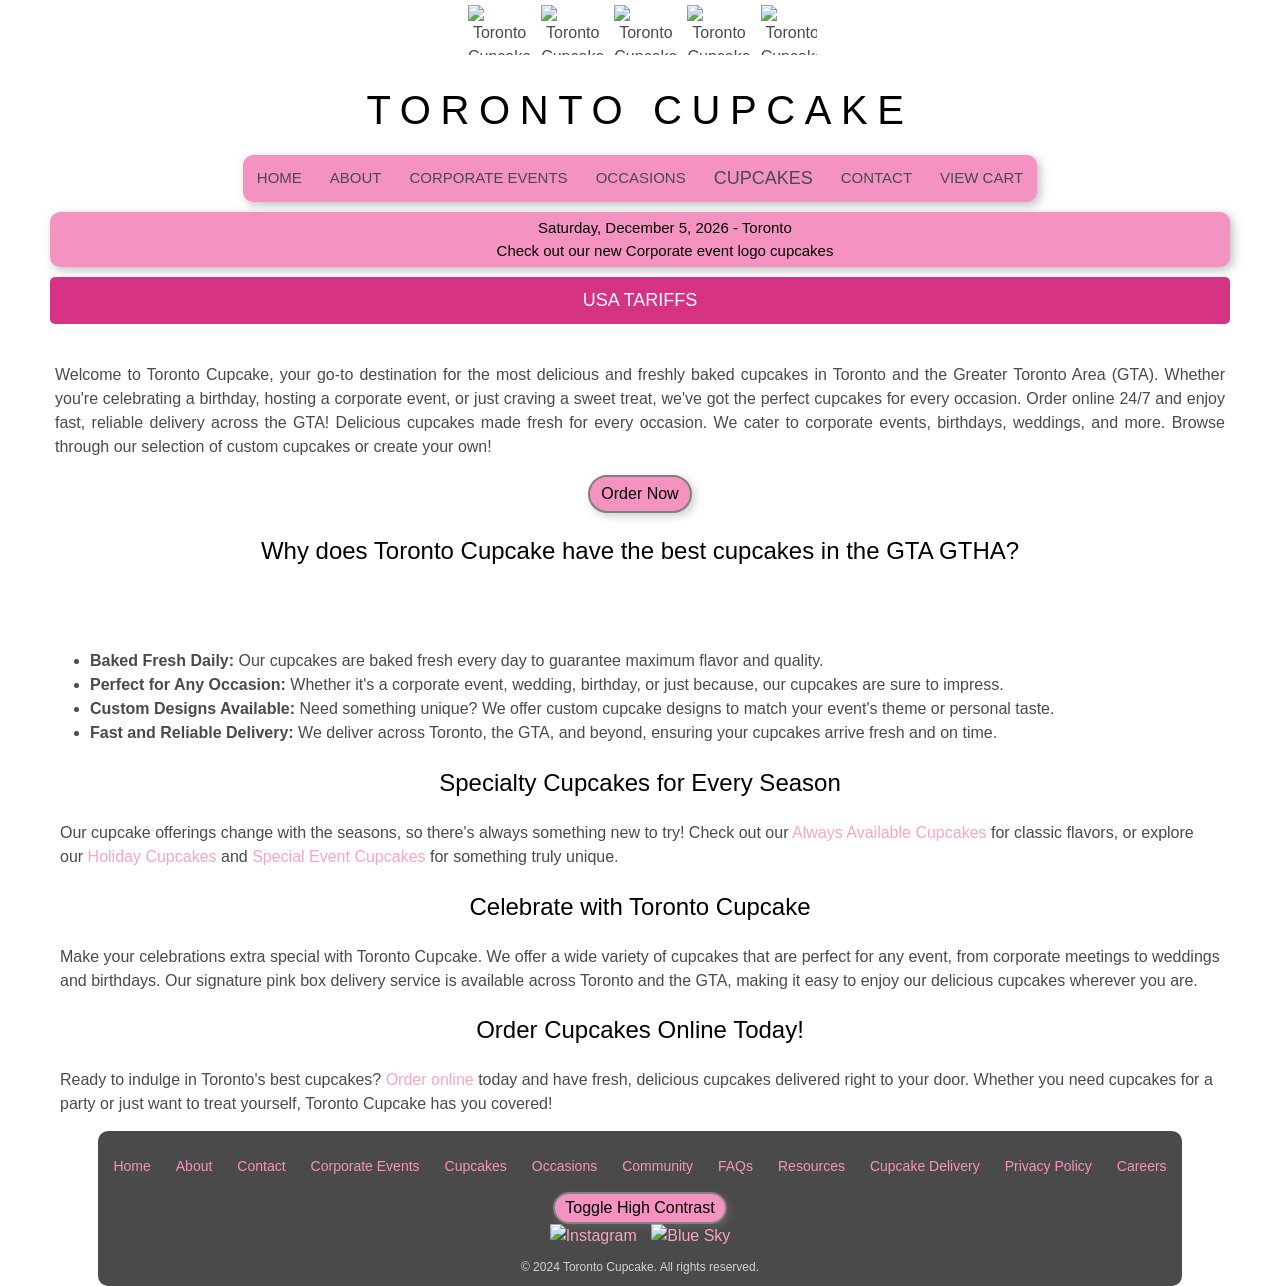
==== commit 83e1b2e1: "header and nav changes" ====
--- a/index.html
+++ b/index.html
@@ -257,76 +257,50 @@
 
 <body>
     <a href="#main-content" class="skip-link">Skip to main content</a>
-<!-- MODIFIED: Replaced slide-out sidebar with modern horizontal sticky navbar -->
-<div class="promo-banner">
-  <a href="#" aria-label="Check out our new Corporate event logo cupcakes">Check out our new Corporate event logo cupcakes</a>
+<header class="masthead"  role="banner">
+    <div class="logo-container">
+            <img src="https://www.torontocupcake.com/images/transparent-TO-logo.png" alt="Toronto Cupcake Logo" class="logo">
+            <img src="https://www.torontocupcake.com/images/transparent-TO-logo.png" alt="Toronto Cupcake Logo" class="logo" aria-hidden="true">
+            <img src="https://www.torontocupcake.com/images/transparent-TO-logo.png" alt="Toronto Cupcake Logo" class="logo" aria-hidden="true">
+            <img src="https://www.torontocupcake.com/images/transparent-TO-logo.png" alt="Toronto Cupcake Logo" class="logo" aria-hidden="true">
+            <img src="https://www.torontocupcake.com/images/transparent-TO-logo.png" alt="Toronto Cupcake Logo" class="logo" aria-hidden="true">
+            <img src="https://www.torontocupcake.com/images/transparent-TO-logo.png" alt="Toronto Cupcake Logo" class="logo" aria-hidden="true">
+            <img src="https://www.torontocupcake.com/images/transparent-TO-logo.png" alt="Toronto Cupcake Logo" class="logo" aria-hidden="true">       
+            <img src="https://www.torontocupcake.com/images/transparent-TO-logo.png" alt="Toronto Cupcake Logo" class="logo" aria-hidden="true">     
+    </div>
+
+    <div class="pink-bar">
+        <span class="openNav" aria-label="Open Navigation">&#9776;</span> <!-- Hamburger icon -->
+        <span class="date-text"></span>
+        <span class="promo-text"><a href="#" aria-label="Check out our new Corporate event logo cupcakes">Check out our new Corporate event logo cupcakes</a></span>
+    </div>
+    <h1 class="center wide-large fontsize2-5">TORONTO CUPCAKE</h1>
+</header>
+
+
+<!-- Sidenav (Hamburger Menu) -->
+<div id="mySidenav" class="sidenav"  role="navigation" aria-label="Main Navigation" aria-live="polite">
+        <a href="index.html" aria-label="Toronto Cupcake's home page">HOME</a>
+        <a href="about.html" aria-label="About Toronto Cupcake">ABOUT</a>
+        <a href="CorporateEvents.html" aria-label="Page for Corporate events">CORPORATE EVENTS</a>
+        <a  href="occasions.html" aria-label="Some occasions Toronto Cupcake supports">OCCASIONS</a>
+    <div class="submenu-parent">
+        <a href="#" class="submenu-toggle"  aria-expanded="false" aria-controls="submenu1" aria-label="Expand Cupcake options">CUPCAKES</a>
+            <ul id="submenu1" class="submenu" aria-hidden="true">
+                <li><a href="cupcakes.html#Always-Available" aria-label="Cupcakes available every day">ALWAYS AVAILABLE</a></li>
+                <li><a href="cupcakes.html#Holidays" aria-label="Cupcakes available for different holidays">HOLIDAYS</a></li>
+                <li><a href="cupcakes.html#Special-Events" aria-label="Cupcakes available for special events">SPECIAL EVENTS</a></li>
+                <li><a href="cupcakes.html#Custom" aria-label="Cupcakes customized">CUSTOM</a></li>
+            </ul>
+    </div>
+        <a href="contact.html" aria-label="Toronto Cupcake contact information" >CONTACT</a>
+        <a href="cgi-bin/html-cart/html-cart.cgi?action=display_cart&amp;page=cupcakes.html" aria-label="Shopping Cart">VIEW CART</a>    
 </div>
-<header class="masthead ux-modified" role="banner">
-  <nav class="main-nav" aria-label="Main Navigation">
-    <!-- Logo = home link -->
-    <a href="index.html" class="logo-home-link" aria-label="Toronto Cupcake – go to homepage">
-      <div class="logo-container">
-        <img src="https://www.torontocupcake.com/images/transparent-TO-logo.png" alt="Toronto Cupcake" class="logo">
-      </div>
-    </a>
-
-    <!-- Nav links -->
-    <ul class="nav-links" id="main-nav-links">
-      <li><a href="index.html">HOME</a></li>
-      <li class="has-dropdown">
-        <a href="cupcakes.html">CUPCAKES</a>
-        <ul class="dropdown">
-          <li><a href="cupcakes.html#Always-Available">Always Available</a></li>
-          <li><a href="cupcakes.html#Holidays">Holidays</a></li>
-          <li><a href="cupcakes.html#Special-Events">Special Events</a></li>
-          <li><a href="cupcakes.html#Custom-Section">Custom</a></li>
-        </ul>
-      </li>
-      <li><a href="about.html">ABOUT</a></li>
-      <li><a href="occasions.html">OCCASIONS</a></li>
-      <li><a href="CorporateEvents.html">CORPORATE</a></li>
-      <li><a href="givingback.html">COMMUNITY</a></li>
-      <li><a href="faqs.html">FAQs</a></li>
-      <li><a href="contact.html">CONTACT</a></li>
-      <li><a href="delivery.html">DELIVERY</a></li>
-    </ul>
-
-    <!-- Cart button -->
-    <a href="cart.html" class="nav-cart-btn" aria-label="View Cart">
-      &#128722; Cart <span id="cart-count-header" class="cart-badge" style="display:none">0</span>
-    </a>
-
-    <!-- Mobile hamburger -->
-    <button class="nav-hamburger" aria-label="Toggle navigation" aria-expanded="false" aria-controls="main-nav-links">&#9776;</button>
-  </nav>
-</header>
-<script>
-(function(){
-  // Cart badge
-  function updateBadge(){
-    var cart=JSON.parse(localStorage.getItem('tc_cart')||'[]');
-    var total=cart.reduce(function(s,i){return s+(i.qty||1);},0);
-    var el=document.getElementById('cart-count-header');
-    if(el){el.textContent=total;el.style.display=total>0?'inline':'none';}
-  }
-  updateBadge();
-  window.addEventListener('storage',updateBadge);
-  // Mobile hamburger toggle
-  var btn=document.querySelector('.nav-hamburger');
-  var links=document.getElementById('main-nav-links');
-  if(btn&&links){
-    btn.addEventListener('click',function(){
-      var open=links.classList.toggle('open');
-      btn.setAttribute('aria-expanded',open);
-    });
-  }
-})();
-</script>
 
   <!-- Main Content Section -->
   <main  id="main-content">
     <section>
-      <h1 class="center wide-large fontsize2-5">TORONTO CUPCAKE</h1>
+      <!-- <h1 class="center wide-large fontsize2-5">TORONTO CUPCAKE</h1> -->
       <div id="announcement-banner" class="hidden">
         <button id="announcement-trigger"></button>
       </div>
@@ -338,38 +312,42 @@
         </picture>
     </section>
 
-    <!-- MODIFIED: Replaced wall-of-text welcome section with prominent CTA + scannable feature grid.
-         Problem solved: "Order Now" was buried below the fold — users left without ordering. -->
-    <section class="ux-modified">
-      <div class="home-order-cta">
-        <p>Freshly baked cupcakes for every occasion &mdash; delivered across Toronto &amp; the GTA.</p>
-        <a href="cupcakes.html" class="order-now-btn" aria-label="Order cupcakes now">Order Now</a>
-      </div>
-      <div class="home-features-grid">
-        <div class="feature-card">
-          <h3>&#127874; Baked Fresh Daily</h3>
-          <p>Every cupcake is baked fresh to guarantee maximum flavour and quality.</p>
-        </div>
-        <div class="feature-card">
-          <h3>&#127912; Custom Designs</h3>
-          <p>Need something unique? We offer custom designs to match your event or brand.</p>
-        </div>
-        <div class="feature-card">
-          <h3>&#128666; Fast Delivery</h3>
-          <p>We deliver across Toronto, the GTA, and beyond &mdash; fresh and on time.</p>
-        </div>
-        <div class="feature-card">
-          <h3>&#127881; Every Occasion</h3>
-          <p>Birthdays, weddings, corporate events &mdash; we have you covered.</p>
-        </div>
-      </div>
-      <p class="center" style="margin: 12px 0;">
-        Browse: <a href="cupcakes.html#Always-Available">Always Available</a> |
-        <a href="cupcakes.html#Holidays">Holidays</a> |
-        <a href="cupcakes.html#Special-Events">Special Events</a> |
-        <a href="cupcakes.html#Custom-Section">Custom</a>
-      </p>
-    </section>
+    <section>
+<!-- Welcome Paragraph -->
+<p class="center" style="margin: 5px; text-align: justify;">
+    Welcome to Toronto Cupcake, your go-to destination for the most delicious and freshly baked cupcakes in Toronto and the Greater Toronto Area (GTA). Whether you're celebrating a birthday, hosting a corporate event, or just craving a sweet treat, we've got the perfect cupcakes for every occasion. Order online 24/7 and enjoy fast, reliable delivery across the GTA!  Delicious cupcakes made fresh for every occasion. We cater to corporate events, birthdays, weddings, and more. Browse through our selection of custom cupcakes or create your own!<p class="center">
+      <a href="cupcakes.html" class="order-now-btn" aria-label="Order Now">Order Now</a></p>
+</p>
+<!-- Why are Toronto Cupcake the best in the GTA GTHA -->
+<h2 class="center">Why does Toronto Cupcake have the best cupcakes in the GTA GTHA?</h2>
+<div class="content flex-container" >
+    <div class="flex-item">
+        <ul  >
+            <li><strong>Baked Fresh Daily:</strong> Our cupcakes are baked fresh every day to guarantee maximum flavor and quality.</li>
+            <li><strong>Perfect for Any Occasion:</strong> Whether it's a corporate event, wedding, birthday, or just because, our cupcakes are sure to impress.</li>
+            <li><strong>Custom Designs Available:</strong> Need something unique? We offer custom cupcake designs to match your event's theme or personal taste.</li>
+            <li><strong>Fast and Reliable Delivery:</strong> We deliver across Toronto, the GTA, and beyond, ensuring your cupcakes arrive fresh and on time.</li>
+        </ul>
+    </div>
+</div>
+
+<!-- Specialty Cupcakes for Every Season -->
+<h2 class="center">Specialty Cupcakes for Every Season</h2>
+<p  style="margin: 10px;">
+    Our cupcake offerings change with the seasons, so there's always something new to try! Check out our <a href="cupcakes.html#Always-Available">Always Available Cupcakes</a> for classic flavors, or explore our <a href="cupcakes.html#Holidays">Holiday Cupcakes</a> and <a href="cupcakes.html#Special-Events">Special Event Cupcakes</a> for something truly unique.
+</p>
+
+<!-- Celebrate with Toronto Cupcake -->
+<h2 class="center">Celebrate with Toronto Cupcake</h2>
+<p style="margin: 10px;">
+    Make your celebrations extra special with Toronto Cupcake. We offer a wide variety of cupcakes that are perfect for any event, from corporate meetings to weddings and birthdays. Our signature pink box delivery service is available across Toronto and the GTA, making it easy to enjoy our delicious cupcakes wherever you are.
+</p>
+
+<!-- Order Cupcakes Online -->
+<h2 class="center">Order Cupcakes Online Today!</h2>
+<p style="margin: 10px;">
+    Ready to indulge in Toronto's best cupcakes? <a href="cupcakes.html">Order online</a> today and have fresh, delicious cupcakes delivered right to your door. Whether you need cupcakes for a party or just want to treat yourself, Toronto Cupcake has you covered!
+</p>
 
   </main>
 
@@ -384,6 +362,10 @@
           <a href="CorporateEvents.html" aria-label="Page for Corporate events">Corporate Events</a>
           <a href="cupcakes.html" aria-label="Cupcakes">Cupcakes</a>
           <a  href="occasions.html" aria-label="Some occasions Toronto Cupcake supports">Occasions</a>
+          <a href="givingback.html" aria-label="Toronto Cupcake's community page">Community</a>
+          <a href="faqs.html" aria-label="Toronto Cupcake Facts and Questions">FAQs</a>
+          <a href="resources.html" aria-label="Resources that might prove helpful">Resources</a>
+          <a href="delivery.html" aria-label="Toronto Cupcake delivery">Cupcake Delivery</a>
           <a href="privacy.html" aria-label="Privacy Policy">Privacy Policy</a>
           <a href="EmploymentOpportunities.html" aria-label="Employment Opportunities">Careers</a>
       </div>
--- a/css/torontocupcake.css
+++ b/css/torontocupcake.css
@@ -4,15 +4,8 @@
 }
 body {
     font-family: Tahoma, Arial, sans-serif;
-    margin: 0;
-    box-sizing: border-box;
-}
-main, .footer, .cart-section, .home-order-cta, .home-features-grid {
-    max-width: 1200px;
-    margin-left: auto;
-    margin-right: auto;
-    padding-left: 24px;
-    padding-right: 24px;
+    margin: 0 50px;
+    box-sizing: border-box; /* Ensure padding/margins don't break layouts */
 }
 .text-primary {color: #f493c1; } /* TOCC pink */
 /* Centering Elements */
@@ -72,172 +65,110 @@
 }
 
 /* Masthead Styles */
-/* ============================================================
-   MODERN HORIZONTAL NAVBAR
-   Replaces: .masthead pink-bar + #mySidenav slideout
-   ============================================================ */
-
-/* Thin promo strip above navbar */
-.promo-banner {
-    background: #f493c1;
-    color: white;
+.masthead {
     text-align: center;
-    padding: 6px 16px;
-    font-size: 13px;
-}
-.promo-banner a { color: white; text-decoration: none; }
-
-/* Outer header — sticky so nav stays visible while scrolling */
-.masthead {
-    background: white;
-    box-shadow: 0 2px 8px rgba(0,0,0,0.10);
-    position: sticky;
-    top: 0;
-    z-index: 900;
-    padding: 0;
-}
-
-/* Logo */
+    background-color: white;
+    padding: 10px 0;
+}
+
+/* Logo Container */
 .logo-container {
     display: flex;
+    justify-content: space-between;
     align-items: center;
-    flex-shrink: 0;
+    max-width: 30%;
+    margin: 5px auto 20px;
+    overflow: hidden; /* Prevent wrapping */
 }
 .logo {
-    height: 64px;
-    margin: 8px 0;
-}
-.logo-container img:nth-child(n+2) { display: none; }
-
-/* Navbar row */
-.main-nav {
+    height: 50px;
+    margin: 0 5px;
+}
+
+/* Pink Bar */
+.pink-bar {
     display: flex;
     align-items: center;
-    padding: 0 24px;
-    gap: 0;
-}
-
-/* Nav link list */
-.nav-links {
-    display: flex;
-    list-style: none;
-    margin: 0 auto 0 28px;
-    padding: 0;
-    gap: 0;
-}
-.nav-links > li { position: relative; }
-.nav-links > li > a {
-    display: flex;
-    align-items: center;
-    gap: 3px;
-    padding: 22px 13px;
-    color: #4a4a4a;
+    justify-content: center;
+    position: relative;
+    background-color: #f493c1;
+    width: auto; /* Auto width to avoid full stretch */
+    margin: 0; /* Margin to match content width */
+    padding: 5px 15px;
+    border-radius: 10px;
+    color: white;
+    font-size: 15px;
+    text-align: center;
+    flex-direction: column;
+    box-shadow: 3px 3px 10px rgba(128, 128, 128, 0.5);
+}
+
+@media (max-width: 768px) {
+    .pink-bar {
+        width: 95%; /* Adjust width for smaller screens */
+        margin: 0 auto; /* Center align */
+    }
+}
+
+/* Additional Media Queries */
+@media (max-width: 600px) {
+    .pink-bar {
+        width: 95%;
+        padding: 5px 15px;
+        margin: 5px auto;
+    }
+}
+
+/* Hamburger Icon */
+.openNav {
+    position: absolute;
+    left: 10px;
+    top: 50%;
+    transform: translateY(-50%);
+    cursor: pointer;
+    font-size: 30px;
+    color: black;
+    z-index: 1001;
+}
+
+/* Date Text */
+.date-text, .promo-text {
+    margin: 0;
+    width: 90%;
+    color: black;
+}
+
+/* Promo Text */
+.promo-text a {
     text-decoration: none;
-    font-size: 13px;
-    font-weight: 600;
-    letter-spacing: 0.03em;
-    white-space: nowrap;
-    transition: color 0.15s;
-    border-bottom: 3px solid transparent;
-}
-.nav-links > li > a:hover { color: #e0006f; border-bottom-color: #f493c1; }
-.nav-links > li.active > a { color: #e0006f; border-bottom-color: #e0006f; }
-
-/* CUPCAKES dropdown */
-.has-dropdown > a::after { content: ' ▾'; font-size: 10px; opacity: 0.7; }
-.dropdown {
-    display: none;
-    position: absolute;
-    top: 100%;
-    left: 0;
-    background: white;
-    list-style: none;
-    margin: 0;
-    padding: 6px 0;
-    min-width: 210px;
-    border-top: 3px solid #f493c1;
-    border-radius: 0 0 8px 8px;
-    box-shadow: 0 6px 16px rgba(0,0,0,0.12);
-    z-index: 1000;
-}
-.has-dropdown:hover .dropdown,
-.has-dropdown:focus-within .dropdown { display: block; }
-.dropdown li a {
-    display: block;
-    padding: 9px 20px;
-    color: #4a4a4a;
-    text-decoration: none;
-    font-size: 13px;
-    font-weight: 500;
-}
-.dropdown li a:hover { background: #fff5f9; color: #e0006f; }
-
-/* Cart button on far right */
-.nav-cart-btn {
-    display: flex;
-    align-items: center;
-    gap: 6px;
-    margin-left: 16px;
-    padding: 8px 18px;
-    background: #f493c1;
-    color: white;
-    border-radius: 24px;
-    text-decoration: none;
-    font-size: 14px;
-    font-weight: 700;
-    white-space: nowrap;
-    flex-shrink: 0;
-    transition: background 0.15s;
-}
-.nav-cart-btn:hover { background: #e0006f; color: white; }
-.nav-cart-btn .cart-badge {
-    background: white;
-    color: #e0006f;
-}
-
-/* Mobile hamburger */
-.nav-hamburger {
-    display: none;
-    background: none;
-    border: none;
-    font-size: 26px;
-    cursor: pointer;
-    padding: 8px;
-    margin-left: auto;
-    color: #4a4a4a;
-}
-
-@media (max-width: 900px) {
-    .main-nav { padding: 0 12px; flex-wrap: wrap; }
-    .nav-hamburger { display: block; }
-    .nav-links {
-        display: none;
+    color: black;
+}
+
+/* Tablet and Mobile View - Hide 4 logos */
+@media (max-width: 1200px) {
+    .logo-container img:nth-child(n+5) {
+        display: none; /* Hide logos 5-8 on screens smaller than 1200px */
+    }
+    .logo-container {
+        justify-content: center;
+        max-width: 100%;
+    }
+}
+
+@media (max-width: 992px) {
+    .logo-container img:nth-child(n+5) {
+        display: none; /* Keep logos 5-8 hidden */
+    }
+    .logo-container {
+        max-width: 100%; /* Stretch the container to the width of the screen */
+        justify-content: center;
+    }
+}
+    .pink-bar {
         flex-direction: column;
-        width: 100%;
-        margin: 0;
-        border-top: 1px solid #eee;
-        background: white;
-    }
-    .nav-links.open { display: flex; }
-    .nav-links > li > a { padding: 12px 20px; border-bottom: 1px solid #f5f5f5; }
-    .has-dropdown > a::after { content: ''; }
-    .dropdown {
-        position: static;
-        display: block;
-        box-shadow: none;
-        border: none;
-        border-radius: 0;
-        padding-left: 16px;
-        background: #fafafa;
-    }
-    .nav-cart-btn { margin-left: 8px; padding: 7px 14px; font-size: 13px; }
-}
-
-/* Legacy: hide old sidebar & hamburger elements */
-.sidenav, .openNav, .pink-bar, .date-text { display: none !important; }
-
-/* ---- old .openNav responsive rules (now unused — kept as comment placeholder) ---- */
-    .openNav-placeholder {
+        text-align: center;
+    }
+    .openNav {
         align-self: flex-start;
         margin-left: 10px;
     }
@@ -298,7 +229,69 @@
 }
 
 /* Sidenav */
-/* Old .sidenav rules replaced by .main-nav above */
+.sidenav {
+    height: calc(80%);
+    top: 90px;
+    border-radius: 10px;
+    width: 0;
+    position: fixed;
+    z-index: 1000;
+    left: 0;
+    background-color: #f493c1;
+    overflow-x: hidden;
+    transition: 0.5s;
+    padding-top: 30px;
+    box-shadow: 3px 3px 10px rgba(128, 128, 128, 0.5);
+}
+.sidenav a {
+    padding: 8px 8px 8px 32px;
+    font-size: 18px;
+    color: #4a4a4a; /*dark gray */
+    display: block;
+    transition: 0.3s;
+}
+.sidenav a:hover {
+    background-color: #f6a6c1;
+}
+.sidenav.open {
+    width: 200px;
+}
+.sidenav-open .openNav {
+    display: none; /* Hide hamburger */
+}
+.sidenav .submenu-parent {
+    position: relative;
+}
+.sidenav .submenu-parent a {
+    font-size: 18px; /* Match other links */
+    color: #4a4a4a;
+    font-weight: normal; /* Remove bold style if applied */
+}
+.sidenav .submenu-toggle, .sidenav .submenu li a {
+    font-size: 16px;
+    color: #4a4a4a; /*dark gray */
+}
+.sidenav .submenu {
+    display: none;
+    list-style: none;
+    padding-left: 40px;
+    margin: 0;
+    overflow: visible;
+}
+.sidenav .submenu li {
+    padding: 5px 0;
+}
+.sidenav .submenu-parent.open .submenu, .sidenav .submenu-parent:hover .submenu {
+    display: block;
+}
+
+@media (max-width: 768px) {
+    .sidenav .submenu {
+        position: relative;
+        left: 0;
+        width: 100%; /* Ensure it doesn't exceed the sidenav width */
+    }
+}
 /* Footer Styles */
 .footer {
     background-color: #4a4a4a; /* Dark Gray Background */
@@ -1154,235 +1147,79 @@
 
 .text-center { text-align: center; }
 .text-right { text-align: right; }
+
+/* Desktop / Laptop Horizontal Nav */
+@media (min-width: 993px) {
+    body {
+        display: flex;
+        flex-direction: column;
+    }
+    .masthead {
+        display: contents;
+    }
+    .logo-container { order: 1; }
+    .masthead > h1 { order: 2; margin: 5px 0; }
+    #mySidenav.sidenav { order: 3; }
+    .pink-bar { order: 4; }
+    main { order: 5; }
+    .footer { order: 6; }
+
+    .openNav {
+        display: none;
+    }
+    .sidenav {
+        position: static;
+        width: auto;
+        height: auto;
+        top: auto;
+        left: auto;
+        padding: 0;
+        margin: 10px auto;
+        border-radius: 10px;
+        background-color: #f493c1;
+        display: flex;
+        flex-wrap: wrap;
+        justify-content: center;
+        align-items: center;
+        overflow: visible;
+        transition: none;
+        box-shadow: 3px 3px 10px rgba(128, 128, 128, 0.5);
+    }
+    .sidenav.open {
+        width: auto;
+    }
+    .sidenav a {
+        padding: 10px 14px;
+        font-size: 15px;
+        color: #4a4a4a;
+        white-space: nowrap;
+    }
+    .sidenav .submenu-parent {
+        position: relative;
+    }
+    .sidenav .submenu {
+        display: none;
+        position: absolute;
+        top: 100%;
+        left: 0;
+        background-color: #f493c1;
+        padding: 5px 0;
+        min-width: 220px;
+        z-index: 1000;
+        box-shadow: 3px 3px 10px rgba(128, 128, 128, 0.5);
+        border-radius: 0 0 10px 10px;
+    }
+    .sidenav .submenu-parent:hover .submenu,
+    .sidenav .submenu-parent.open .submenu {
+        display: block;
+    }
+    .sidenav .submenu li {
+        padding: 0;
+        list-style: none;
+    }
+    .sidenav .submenu li a {
+        padding: 8px 16px;
+        display: block;
+    }
+}
 .text-left { text-align: left; }
-
-/* ============================================================
-   UX IMPROVEMENTS — CSE463 Capstone
-   ============================================================ */
-
-/* Red border marker for every modified parent container */
-.ux-modified {
-  outline: 3px solid red;
-  outline-offset: 2px;
-}
-
-/* --- Logo as home link (minor goal: "big logo that takes user to homepage") --- */
-.logo-home-link {
-  display: flex;
-  justify-content: center;
-  text-decoration: none;
-}
-.logo-home-link:focus { outline: 3px solid #e0006f; }
-
-/* --- Consistent card height: flex column so QTY+button always sit at bottom ---
-   Solves: "Inconsistent Add to Cart button alignment" (minor goal)             */
-.grid-container-six-column .grid-item {
-  display: flex;
-  flex-direction: column;
-  align-items: center;
-}
-.grid-container-six-column .grid-item form {
-  display: flex;
-  flex-direction: column;
-  align-items: center;
-  flex: 1;
-  width: 100%;
-}
-.grid-container-six-column .grid-item form .product-name {
-  flex: 1;  /* pushes qty + button down uniformly */
-  margin: 6px 0 2px;
-}
-.grid-container-six-column .grid-item form .quantity-container {
-  margin-top: auto;
-}
-
-/* --- Cart badge --- */
-.cart-badge {
-  background: #e91e8c;
-  color: white;
-  border-radius: 50%;
-  padding: 1px 6px;
-  font-size: 12px;
-  font-weight: bold;
-  margin-left: 4px;
-  vertical-align: super;
-}
-.nav-cart-link { font-weight: bold; }
-.cart-icon-link { margin-left: auto; margin-right: 16px; color: white; font-size: 22px; text-decoration: none; }
-
-/* --- Category nav (cupcakes.html) --- */
-.category-nav {
-  display: flex;
-  flex-wrap: wrap;
-  gap: 10px;
-  justify-content: center;
-  margin: 12px 0;
-  padding: 8px;
-  background: #fff5f9;
-  border-top: 2px solid #f493c1;
-  border-bottom: 2px solid #f493c1;
-}
-.category-nav a {
-  padding: 6px 16px;
-  background: #f493c1;
-  color: white;
-  border-radius: 20px;
-  text-decoration: none;
-  font-weight: bold;
-  font-size: 14px;
-}
-.category-nav a:hover, .category-nav a.active { background: #e0006f; }
-
-/* --- Search bar (cupcakes.html) --- */
-.cupcake-search-bar {
-  text-align: center;
-  margin: 10px auto;
-  max-width: 400px;
-  padding: 4px;
-}
-.cupcake-search-bar input {
-  width: 100%;
-  padding: 8px 14px;
-  border: 2px solid #f493c1;
-  border-radius: 24px;
-  font-size: 15px;
-  outline: none;
-  box-sizing: border-box;
-}
-.cupcake-search-bar input:focus { border-color: #e0006f; }
-.no-results-msg {
-  text-align: center;
-  color: #c00;
-  display: none;
-  font-style: italic;
-  margin: 8px;
-}
-
-/* --- Price display on cupcake cards --- */
-.cupcake-price {
-  color: #e0006f;
-  font-weight: bold;
-  font-size: 15px;
-  margin: 2px 0;
-}
-
-/* --- Toast notification --- */
-#tc-toast {
-  position: fixed;
-  bottom: 24px;
-  right: 24px;
-  background: #e0006f;
-  color: white;
-  padding: 12px 20px;
-  border-radius: 8px;
-  font-size: 15px;
-  z-index: 9999;
-  opacity: 0;
-  transition: opacity 0.3s;
-  pointer-events: none;
-}
-#tc-toast.show { opacity: 1; pointer-events: auto; }
-.toast-cart-link { color: #fff; margin-left: 12px; text-decoration: underline; }
-
-/* --- Home page CTA section --- */
-.home-order-cta {
-  text-align: center;
-  padding: 20px;
-  background: #fff5f9;
-  margin: 16px 0;
-  border-radius: 8px;
-}
-.home-order-cta p { font-size: 16px; margin-bottom: 12px; }
-.order-now-btn {
-  display: inline-block;
-  background: #f493c1;
-  color: white;
-  padding: 12px 28px;
-  border-radius: 24px;
-  text-decoration: none;
-  font-size: 16px;
-  font-weight: bold;
-}
-.order-now-btn:hover { background: #e0006f; color: white; }
-
-/* --- Home page feature grid --- */
-.home-features-grid {
-  display: grid;
-  grid-template-columns: repeat(auto-fit, minmax(200px, 1fr));
-  gap: 16px;
-  padding: 16px;
-}
-.feature-card {
-  background: #fff5f9;
-  border-radius: 8px;
-  padding: 16px;
-  text-align: center;
-}
-.feature-card h3 { color: #e0006f; margin-bottom: 8px; font-size: 16px; }
-
-/* --- Cart page --- */
-.cart-section {
-  max-width: 900px;
-  margin: 20px auto;
-  padding: 0 16px;
-}
-.cart-table {
-  width: 100%;
-  border-collapse: collapse;
-  margin-bottom: 24px;
-}
-.cart-table th, .cart-table td {
-  border: 1px solid #ddd;
-  padding: 10px 12px;
-  text-align: left;
-}
-.cart-table th { background: #f493c1; color: white; }
-.cart-table .qty-input { width: 60px; padding: 4px; }
-.cart-table .remove-btn {
-  background: none;
-  border: none;
-  color: #e0006f;
-  font-size: 20px;
-  cursor: pointer;
-  line-height: 1;
-}
-.cart-total { font-size: 20px; font-weight: bold; text-align: right; margin: 12px 0; }
-.customer-form label { display: block; margin-top: 12px; font-weight: bold; }
-.customer-form input,
-.customer-form select,
-.customer-form textarea {
-  width: 100%;
-  padding: 8px;
-  border: 1px solid #ccc;
-  border-radius: 4px;
-  margin-top: 4px;
-  box-sizing: border-box;
-  font-size: 14px;
-}
-.customer-form textarea { height: 80px; resize: vertical; }
-.place-order-btn {
-  display: block;
-  width: 100%;
-  padding: 14px;
-  background: #f493c1;
-  color: white;
-  border: none;
-  border-radius: 8px;
-  font-size: 18px;
-  font-weight: bold;
-  cursor: pointer;
-  margin-top: 20px;
-}
-.place-order-btn:hover { background: #e0006f; }
-.order-confirmation {
-  background: #f0fff4;
-  border: 2px solid #38a169;
-  border-radius: 8px;
-  padding: 20px;
-  text-align: center;
-  display: none;
-  max-width: 900px;
-  margin: 20px auto;
-}
-.order-confirmation h2 { color: #38a169; }
-.cart-empty-msg { text-align: center; font-size: 18px; padding: 40px; color: #666; }
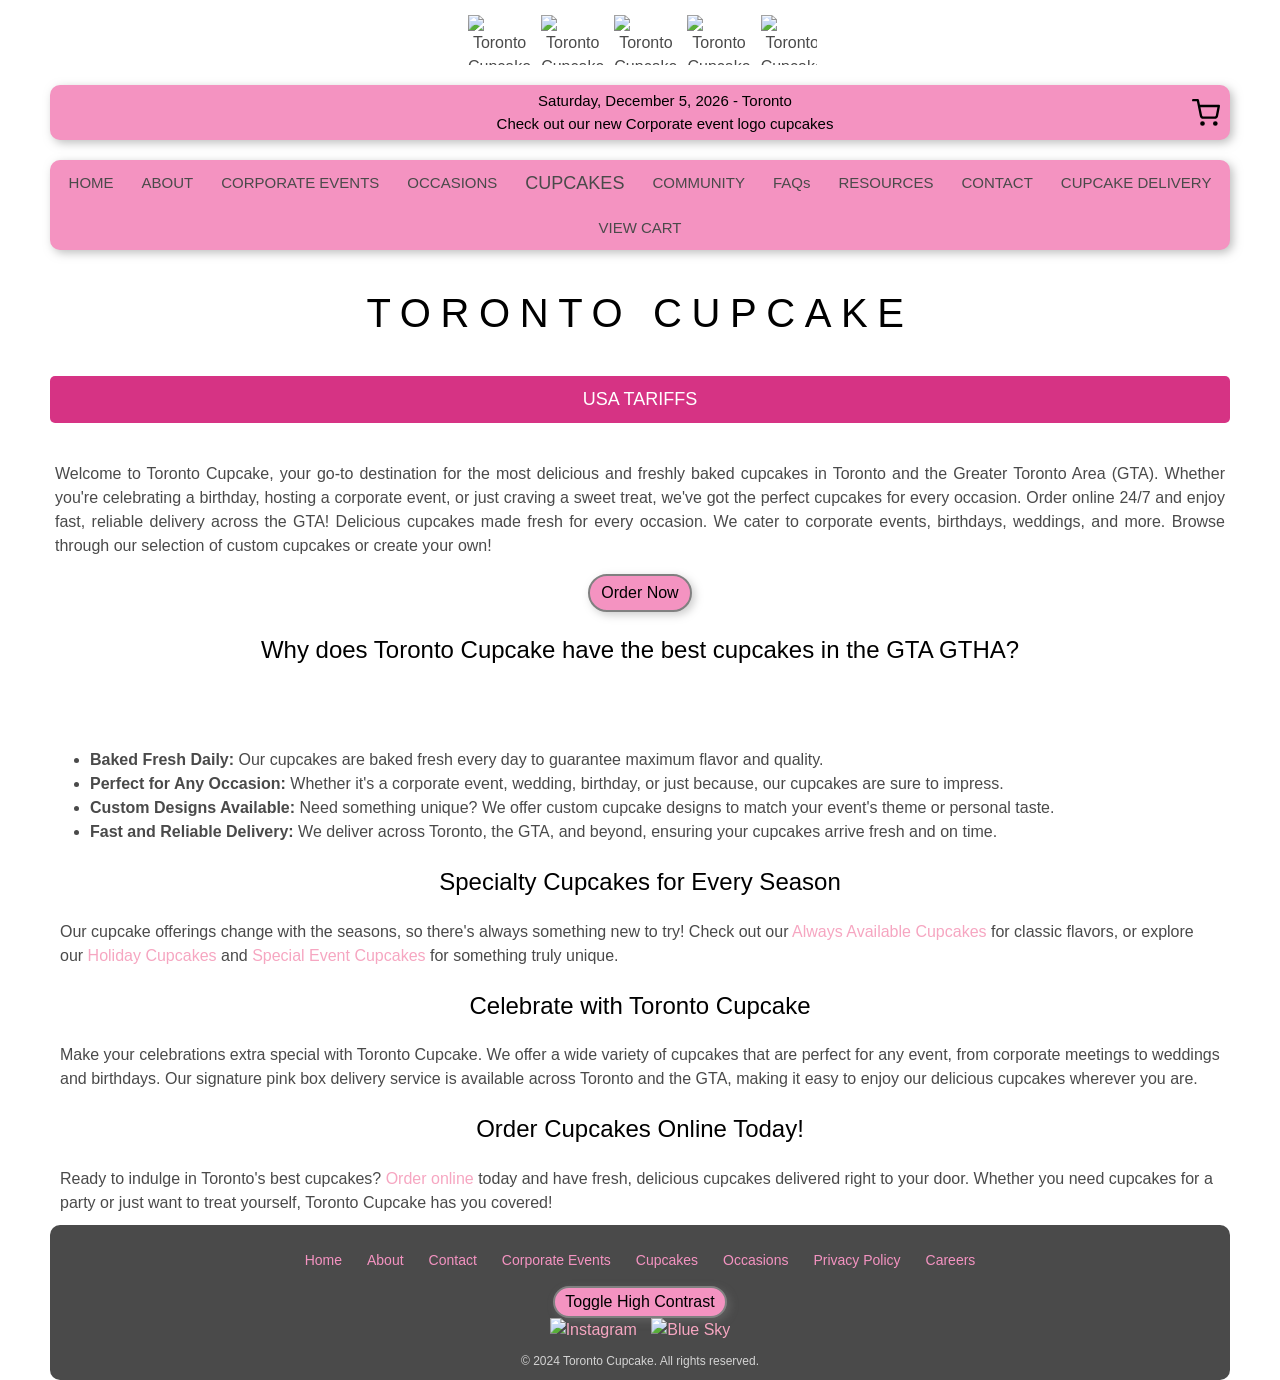
==== commit 240e199d: "Merged all relevant branches together." ====
--- a/index.html
+++ b/index.html
@@ -273,8 +273,17 @@
         <span class="openNav" aria-label="Open Navigation">&#9776;</span> <!-- Hamburger icon -->
         <span class="date-text"></span>
         <span class="promo-text"><a href="#" aria-label="Check out our new Corporate event logo cupcakes">Check out our new Corporate event logo cupcakes</a></span>
+            <a href="cart.html"
+               class="cart-icon-btn"
+               aria-label="View Shopping Cart">
+                <svg xmlns="http://www.w3.org/2000/svg" width="28" height="28" viewBox="0 0 24 24"
+                     fill="none" stroke="currentColor" stroke-width="2"
+                     stroke-linecap="round" stroke-linejoin="round" aria-hidden="true">
+                    <circle cx="9" cy="21" r="1"/><circle cx="20" cy="21" r="1"/>
+                    <path d="M1 1h4l2.68 13.39a2 2 0 0 0 2 1.61h9.72a2 2 0 0 0 2-1.61L23 6H6"/>
+                </svg>
+            </a>
     </div>
-    <h1 class="center wide-large fontsize2-5">TORONTO CUPCAKE</h1>
 </header>
 
 
@@ -293,14 +302,18 @@
                 <li><a href="cupcakes.html#Custom" aria-label="Cupcakes customized">CUSTOM</a></li>
             </ul>
     </div>
+        <a href="givingback.html" aria-label="Toronto Cupcake's community page">COMMUNITY</a>
+        <a href="faqs.html" aria-label="Toronto Cupcake Facts and Questions">FAQs</a>
+        <a href="resources.html" aria-label="Resources that might prove helpful">RESOURCES</a>
         <a href="contact.html" aria-label="Toronto Cupcake contact information" >CONTACT</a>
-        <a href="cgi-bin/html-cart/html-cart.cgi?action=display_cart&amp;page=cupcakes.html" aria-label="Shopping Cart">VIEW CART</a>    
+        <a href="delivery.html" aria-label="Toronto Cupcake delivery">CUPCAKE DELIVERY</a> 
+        <a href="cart.html" aria-label="Shopping Cart">VIEW CART</a>    
 </div>
 
   <!-- Main Content Section -->
   <main  id="main-content">
     <section>
-      <!-- <h1 class="center wide-large fontsize2-5">TORONTO CUPCAKE</h1> -->
+      <h1 class="center wide-large fontsize2-5">TORONTO CUPCAKE</h1>
       <div id="announcement-banner" class="hidden">
         <button id="announcement-trigger"></button>
       </div>
@@ -362,10 +375,6 @@
           <a href="CorporateEvents.html" aria-label="Page for Corporate events">Corporate Events</a>
           <a href="cupcakes.html" aria-label="Cupcakes">Cupcakes</a>
           <a  href="occasions.html" aria-label="Some occasions Toronto Cupcake supports">Occasions</a>
-          <a href="givingback.html" aria-label="Toronto Cupcake's community page">Community</a>
-          <a href="faqs.html" aria-label="Toronto Cupcake Facts and Questions">FAQs</a>
-          <a href="resources.html" aria-label="Resources that might prove helpful">Resources</a>
-          <a href="delivery.html" aria-label="Toronto Cupcake delivery">Cupcake Delivery</a>
           <a href="privacy.html" aria-label="Privacy Policy">Privacy Policy</a>
           <a href="EmploymentOpportunities.html" aria-label="Employment Opportunities">Careers</a>
       </div>
--- a/css/torontocupcake.css
+++ b/css/torontocupcake.css
@@ -697,9 +697,33 @@
 
 /* Override potential conflicts */
 .grid-container, .grid-item {
-    display: initial; /* Reset display to avoid flex or other properties */
     margin: 0;
     padding: 0;
+}
+
+/* Flex column layout so QTY + button align consistently regardless of name length */
+.grid-item {
+    display: flex;
+    flex-direction: column;
+    align-items: center;
+}
+
+.grid-item form {
+    display: flex;
+    flex-direction: column;
+    align-items: center;
+    width: 100%;
+}
+
+.grid-item .product-name {
+    flex-grow: 1;
+}
+
+/* Prevent button text overflow in narrow 6-column cells */
+.grid-item input[type="submit"].btn {
+    font-size: 14px;
+    max-width: 100%;
+    white-space: nowrap;
 }
 /* Ensure image fills the column */
 .column-1 .rounded-img {
@@ -934,6 +958,29 @@
     background-color: #f0f0f0; /* Light grey background on hover */
     cursor: zoom-in; /* Magnifying glass cursor */
 }
+
+/* Shopping cart icon in pink bar */
+.cart-icon-btn {
+    position: absolute;
+    right: 10px;
+    top: 50%;
+    transform: translateY(-50%);
+    color: black;
+    text-decoration: none;
+    line-height: 0;
+    z-index: 1001;
+}
+.cart-icon-btn:hover {
+    color: #4a4a4a;
+}
+
+/* === CHANGE INDICATORS (remove after review) === */
+.grid-item form,
+.grid-item input[type="submit"].btn,
+.quantity-container,
+.cart-icon-btn {
+}
+
 .modal[style*="display: flex"] {
     opacity: 0;
     animation: fadeIn 0.5s forwards;
@@ -1150,20 +1197,6 @@
 
 /* Desktop / Laptop Horizontal Nav */
 @media (min-width: 993px) {
-    body {
-        display: flex;
-        flex-direction: column;
-    }
-    .masthead {
-        display: contents;
-    }
-    .logo-container { order: 1; }
-    .masthead > h1 { order: 2; margin: 5px 0; }
-    #mySidenav.sidenav { order: 3; }
-    .pink-bar { order: 4; }
-    main { order: 5; }
-    .footer { order: 6; }
-
     .openNav {
         display: none;
     }
